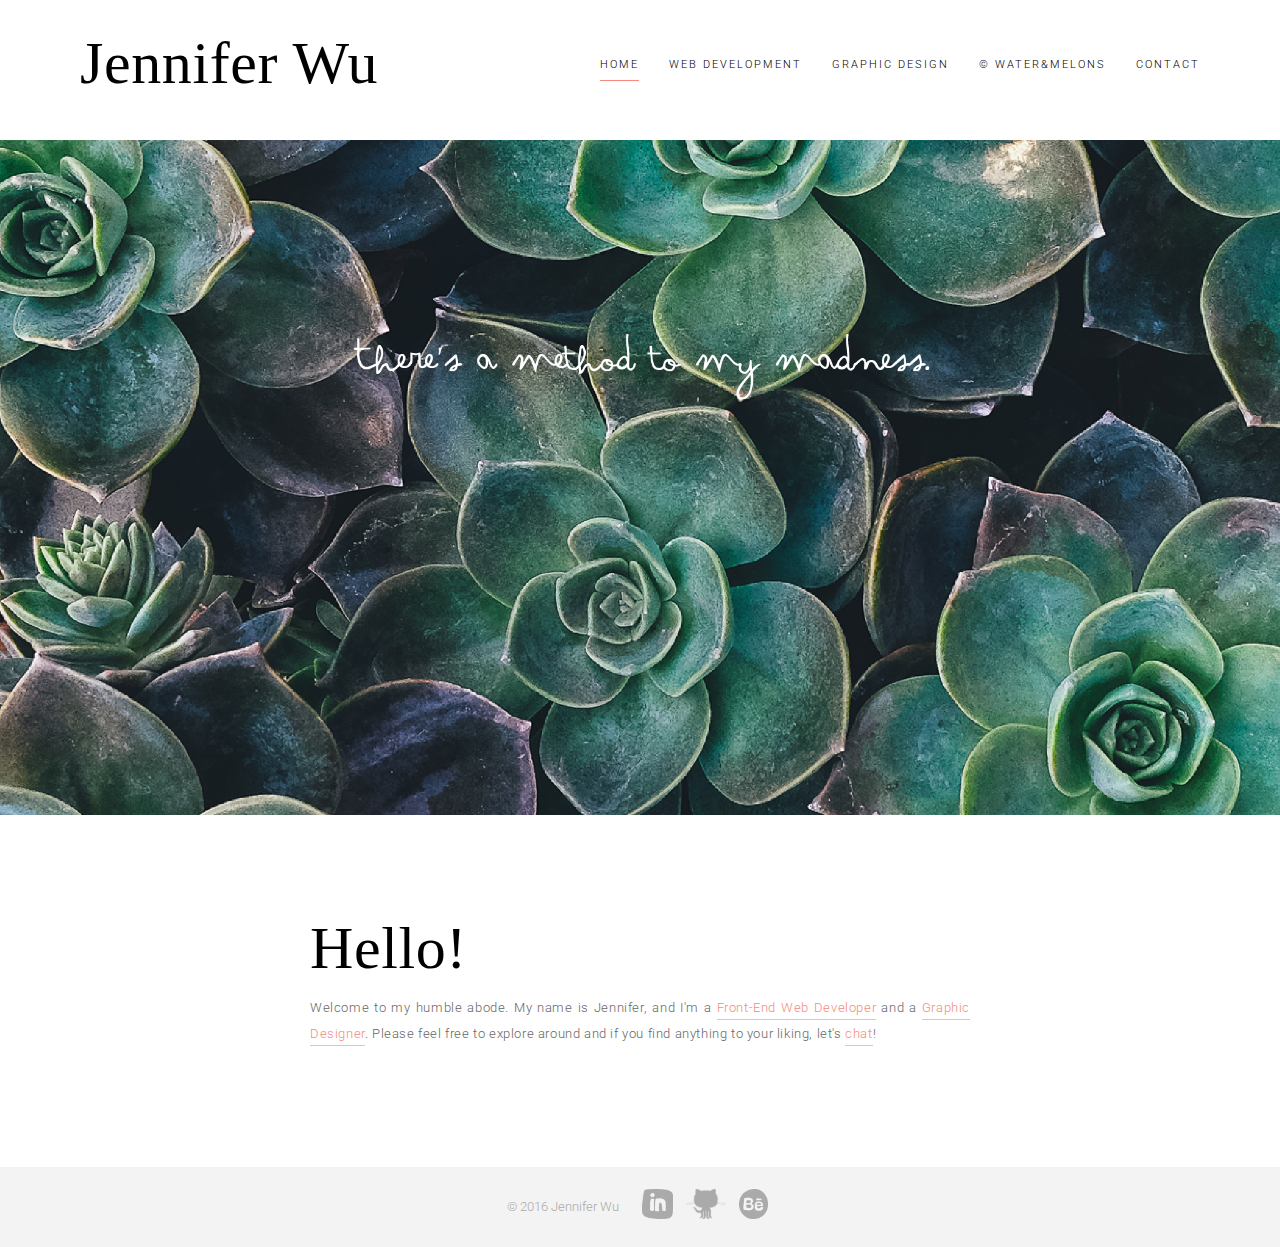
==== index.html @ 7c3c6a27 "customized tabs, wrote my intro" ====
<!-- add Behance link, LInkedin, Github -->


<!DOCTYPE html>
<html>

<head>

	<title>Jennifer Wu | Home</title>

	<!-- Meta Zone -->
	<meta charset="utf-8">
	<meta name="description" content="Jordan Mike, typical dutch plants." />
	<meta name="keywords" content="Jordan Mike, typical dutch plants.">
	<meta name="robots" content="index, follow, all" />
	<meta name="author" content="Jordan Mike">
	<meta name="publisher" content="Jordan Mike">
	<meta name="geo.placename" content="Amsterdam">
	<meta name="geo.region" content="NL">
	<meta name="google" content="notranslate" />

	<!-- Viewport -->
	<meta name="viewport" content="initial-scale=1, user-scalable=no">
	<meta name="apple-mobile-web-app-capable" content="yes" />
	<meta name="apple-mobile-web-app-status-bar-style" content="black" />
	<meta name="apple-mobile-web-app-title" content="Jordan Mike">

	<!-- Favicon -->
	<link rel="shortcut icon" type="image/png" href="img/favicon.png"/>

	<!-- CSS Stylesheets -->
	<link rel="stylesheet" href="css/style.css">

	<!-- Font -->
	<link href='https://fonts.googleapis.com/css?family=Roboto:400,700,300' rel='stylesheet' type='text/css'>

	<!-- Javascript -->
	<script type="text/javascript" src="js/main.js"></script>

</head>
<body id="page">

	<header>
		<div id="wrap">
			<a href="index.html" title="Home"><p class="logo" style="font-family:Snowberry Destroyed; font-size:60px; color:black; margin-top:50px;">Jennifer Wu</p></a>
		    <nav id="nav">
		      <ul>
		        <li><a class="selected" href="index.html" title="Home">Home</a></li>
		        <li><a href="webdev.html" title="WebDev">Web Development</a></li>
				<li><a href="gdesign.html" title="GDesign">Graphic Design</a></li>
		        <li><a href="waternmelon.html" title="Gallery">&copy; Water&Melons</a></li>
		        <li><a href="contact.html" title="Contact">Contact</a></li>
		      </ul>
		    </nav>
		</div>
	</header>

	<div class="hero-image-home">
	</div>

	<div class="main">
        <p class="logo" style="font-family:Snowberry Destroyed; font-size:60px; color:black; margin-top:50px;">Hello!</p>
        <p>
            Welcome to my humble abode.
            My name is Jennifer, and I'm a <a href="webdev.html">Front-End Web Developer</a> and a <a href="gdesign.html">Graphic Designer</a>.

            Please feel free to explore around and if you find anything to your liking, let's <a href="contact.html">chat</a>!
        </p>
		<!-- <p>Lorem ipsum dolor sit amet, consectetuer adipiscing elit. Aenean commodo ligula eget dolor. Aenean massa. Cum sociis natoque penatibus et magnis dis parturient montes, nascetur ridiculus mus. Donec quam felis, ultricies nec, pellentesque eu, pretium quis, sem. Nulla consequat massa <a href="menu.html" title="Menu">our menu</a>  quis enim. Donec pede justo, fringilla vel, aliquet nec, vulputate eget, arcu. In enim justo, rhoncus ut, imperdiet a, venenatis vitae, justo. Nullam dictum felis eu pede mollis pretium. Integer tincidunt. Cras dapibus.</p>

		<p>Lorem ipsum dolor sit amet, consectetuer adipiscing elit. Aenean commodo ligula eget dolor. Aenean massa. Cum sociis natoque penatibus et magnis dis parturient montes, nascetur ridiculus mus. Nulla consequat massa <a href="gallery.html" title="Gallery">see our gallery</a> quis enim. Donec pede justo, fringilla vel, aliquet nec, vulputate eget, arcu. In enim justo, rhoncus ut, imperdiet a, venenatis vitae, justo. Nullam dictum felis eu pede mollis pretium. Integer tincidunt. Cras dapibus.</p>

		<p>Lorem ipsum dolor sit amet, consectetuer adipiscing elit. Aenean commodo ligula eget dolor. Aenean massa. Cum sociis natoque penatibus et magnis dis parturient montes, nascetur ridiculus mus Nulla consequat massa <a href="contact.html" title="Contact">get in touch</a> quis enim.</p> -->

    </div>

	<footer>
		<p>&copy; 2016 Jennifer Wu
            <a href="https://www.linkedin.com/in/jennifer-wu-63695593" title="LinkedIn" target="_blank" style="border-bottom: 0px; margin-left:20px; margin-right:5px;"/><img class="social-media-icon" src="img/linkedin.png" alt="LinkedIn Icon"></a>
            <a href="https://www.github.com/wuj00" title="Github" target="_blank" style="border-bottom: 0px; margin-left:5px; margin-right:5px;"/><img class="social-media-icon" src="img/github.png" alt="Github Icon"></a>
            <a href="https://www.behance.net/wuj00" title="Behance" target="_blank" style="border-bottom: 0px; margin-left:5px; margin-right:5px;"/><img class="social-media-icon" src="img/behance.png" alt="Behance Icon"></a>
        </p>
	</footer>

</body>
</html>
---- css/style.css ----
/*

Domain: http://www.rubenstom.nl/jordanmike/
Author: Ruben Stom
Description: Jordan Mike is a clean website theme.
Version: 1.2

/* --------------------------------------------------------------
/* =Basis
-------------------------------------------------------------- */

*, *:after, *:before {
	-webkit-box-sizing: border-box;
	-moz-box-sizing: border-box;
	box-sizing: border-box;
}

* {
	margin:0;
	padding:0;
}

body, html {
	font-size: 100%;
	padding: 0;
	margin: 0;
	height: 100%;
}

body {
 	background: #fff;
 	font-family: 'Roboto', sans-serif;
}

#page {
 	z-index: 10;
	position: relative;
	opacity: 0;
	margin-top: 20px;
	background: #fff;
	transition:all 1s ease 1s;
	-webkit-transition:all 1s ease 1s;
	-moz-transition:all 1s ease 1s;
	-o-transition:all 1s ease 1s;
}

#page.displayed {
	opacity: 1;
	margin: 0;
}

hr {
    height: 1px;
    background-color: #e9e9e9;
    border: 0px;
}

/* --------------------------------------------------------------
/* =TYPOGRAPHY
-------------------------------------------------------------- */

p {
	color: #666666;
	margin-bottom: 34px;
	font-size: 13px;
	line-height: 26px;
	font-weight: 300;
	letter-spacing: 0.6px;
}

a {
	outline: none;
	text-decoration: none;
	color: #f58a7d;
	transition: 500ms ease;
	-moz-transition: 500ms ease;
	-webkit-transition: 500ms ease;
	-ms-transition: 500ms ease;
	-o-transition: 500ms ease;
	border-bottom: 1px solid #ccc;
	padding-bottom: 4px;
}

a:hover {
	opacity: 0.5;
}

/* --------------------------------------------------------------
/* =Header
-------------------------------------------------------------- */

header {
	width: 100%;
	height: 140px;
	line-height: 30px;
	padding: 0 80px;
	z-index: 100;
	top: 0;
}

#nav {
	float: right;
}

#nav ul li {
    float: left;
    list-style: none;
}

#nav ul li a {
    display: block;
    margin-left: 30px;
    margin-top: 50px;
    color: #666;
    font-size: 11px;
    font-weight: 300;
    letter-spacing: 2px;
    color: #000;
    text-transform: uppercase;
    border-bottom: 0px;
	padding-bottom: 0px;
}

header .logo {
	height: 90px;
	margin-top: 25px;
	float: left;
	position: absolute;
	transition: 500ms ease;
	-moz-transition: 500ms ease;
	-webkit-transition: 500ms ease;
	-ms-transition: 500ms ease;
	-o-transition: 500ms ease;
}

header img:hover {
	opacity: 0.7;
}

.social-media-icon {
	height: 30px;
	margin-bottom: -8px;
}

#nav ul li .selected {
    border-bottom: 1px solid #f58a7d;
}

/* --------------------------------------------------------------
/* =Hero Image
-------------------------------------------------------------- */

.hero-image-home {
	width: 100%;
	height: 75%;
    background-color: #f3f3f3;
	background-image: url('../img/succulents2.png');
	background-position: center;
	background-size: cover;
	overflow: hidden;
}

.hero-image-webdev {
    width: 100%;
    height: 50%;
    background-color: #f3f3f3;
    background-image: url('../img/starry-night.png');
    background-position: center;
    background-size: cover;
    overflow: hidden;
}

.hero-image-gdesign {
    width: 100%;
    height: 50%;
    background-color: #f3f3f3;
    background-image: url('../img/starry-night.png');
    background-position: center;
    background-size: cover;
    overflow: hidden;
}

.hero-image-gallery {
    width: 100%;
    height: 50%;
    background-color: #f3f3f3;
    background-image: url('../img/watermelon-love.jpg');
    background-position: center;
    background-size: cover;
    overflow: hidden;
}

.hero-image-contact {
    width: 100%;
    height: 50%;
    background-color: #f3f3f3;
    background-image: url('../img/buggy.png');
    background-position: center;
    background-size: cover;
    overflow: hidden;
}

/* --------------------------------------------------------------
/* =Main
-------------------------------------------------------------- */

.main {
	width: 660px;
	margin: 120px auto;
	text-align: justify;
}

/* --------------------------------------------------------------
/* =Menu Table
-------------------------------------------------------------- */

th, td {
    padding: 4px 20px 0 25px;
    height: 45px;
    text-align: left;
}

table {
    width: 100%;
    border-collapse: collapse;
    font-size: 13px;
    line-height: 26px;
    font-weight: 300;
    letter-spacing: 0.6px;
    color: #666666;
}

th {
    color: #666;
    height: 45px;
    font-size: 13px;
    line-height: 26px;
    font-weight: 300;
    letter-spacing: 0.6px;
}

td:nth-of-type(even) {
    text-align: right;
    padding: 0 25px 0 20px;
    min-width: 90px;
}

/* --------------------------------------------------------------
/* =Gallery
-------------------------------------------------------------- */

.example-image {
  width: 150px;
  height: 150px;
}

.example-image-link {
  width: 150px;
  height: 150px;
  margin: 0;
  display: inline-block;
  margin-bottom: 20px;
  margin-right: 20px;
}

.example-image-link:nth-of-type(4n+0) {
   margin-right: 0px;
}

/* --------------------------------------------------------------
/* =Contact Form
-------------------------------------------------------------- */

form input,
form textarea {
    font-family: 'Roboto', sans-serif;
    width: 100%;
    border: 1px solid #c7c7c7;
    height: 35px;
    margin-bottom: 20px;
    padding-left: 14px;
    font-size: 12px;
    border-radius: 1px;
  	font-weight: 300;
  	letter-spacing: 0.6px;
    transition: 500ms ease;
    -moz-transition: 500ms ease;
    -webkit-transition: 500ms ease;
    -ms-transition: 500ms ease;
    -o-transition: 500ms ease;
}

form input:active,
form textarea:active,
form input:focus,
form textarea:focus {
    border: 1px solid #343638;
    outline: none;
    transition: 500ms ease;
    -moz-transition: 500ms ease;
    -webkit-transition: 500ms ease;
    -ms-transition: 500ms ease;
    -o-transition: 500ms ease;
}

form textarea {
    height: 100px;
    padding: 10px 0 0 14px;
    transition: 500ms ease;
    -moz-transition: 500ms ease;
    -webkit-transition: 500ms ease;
    -ms-transition: 500ms ease;
    -o-transition: 500ms ease;
    -webkit-appearance: none;
    -webkit-border-radius:0;
    border-radius:0;
}

form textarea:focus {
 	height: 200px;
 	transition: 500ms ease;
    -moz-transition: 500ms ease;
    -webkit-transition: 500ms ease;
    -ms-transition: 500ms ease;
    -o-transition: 500ms ease;
}

form input:last-of-type {
    color: #fff;
    display: block;
    width: 160px;
    border: 1px solid #343638;
    padding-left: 0;
    background-color: #343638;
    height: 40px;
    line-height: 36px;
    transition: 500ms ease;
    -moz-transition: 500ms ease;
    -webkit-transition: 500ms ease;
    -ms-transition: 500ms ease;
    -o-transition: 500ms ease;
}

form input:last-of-type:hover,
form input:last-of-type:focus,
form input:last-of-type:active {
    background-color: #fff;
    color: #000;
    border: 1px solid #343638;
    cursor: pointer;
    transition: 500ms ease;
    -moz-transition: 500ms ease;
    -webkit-transition: 500ms ease;
    -ms-transition: 500ms ease;
    -o-transition: 500ms ease;
}

input {
 	-webkit-appearance: none;
    -webkit-border-radius:0;
    border-radius:0;
}

/* --------------------------------------------------------------
/* =Footer
-------------------------------------------------------------- */

footer {
	text-align: center;
	background-color: #f3f3f3;
	height: 80px;
}

footer p {
	font-size: 13px;
	color: #aaa;
	letter-spacing: 0;
	line-height: 80px;
	margin-bottom: 0;
}

footer ul li {
	float: right;
	list-style: none;
	display: block;
	margin-left: 30px;
	margin-top: 50px;
	color: #666;
	letter-spacing: 2px;
	color: #000;
	padding-bottom: 0px;

}

/* --------------------------------------------------------------
/* =Responsive / Screen under 600px / NOTE: OG = max-width: 720px
-------------------------------------------------------------- */

@media screen and (max-width: 820px) {

/* --------------------------------------------------------------
/* =Header Responsive
-------------------------------------------------------------- */

header {
    padding-left: 30px;
}

#nav {
	width: 100%;
    top: 132px;
    position: absolute;
    right: 0;
}

#nav:before {
    font-family: sans-serif;
    font-style: normal;
    content: '\2630';
    display: block;
    position: absolute;
    right: 30px;
    top: -82px;
    line-height: 27px;
    font-size: 20px;
    color: #323232;
    cursor: pointer;
}

#nav ul {
    background-color: #343638;
    width: 100%;
    text-align: center;
    margin: 0 auto;
}

#nav ul li {
    float: none;
}

#nav ul li a {
    line-height: 60px;
    margin: 0;
    color: #fff;
    z-index: 10;
    height: 60px;
    transition: 500ms ease;
    -moz-transition: 500ms ease;
    -webkit-transition: 500ms ease;
    -ms-transition: 500ms ease;
    -o-transition: 500ms ease;
}

#nav ul li a:last-of-type {

}

#nav ul li a:hover {
    background-color: #fff;
    color: #000;
    text-decoration: none;
    opacity: 1;
}

#nav ul {
    display: block;
    height: 0;
    opacity: 0;
    overflow: hidden;
    transition: 500ms ease-in-out;
    -moz-transition: 500ms ease-in-out;
    -webkit-transition: 500ms ease-in-out;
    -ms-transition: 500ms ease-in-out;
    -o-transition: 500ms ease-in-out;

    transform: perspective(0) rotate3d(0, 0, 0, 0);
    -moz-transform: perspective(0) rotate3d(1, 0, 0, -90deg);
    -ms-transform: perspective(0) rotate3d(0, 0, 0, 0);
    -o-transform: perspective(0) rotate3d(0, 0, 0, 0);
    -webkit-transform: perspective(0) rotate3d(1, 0, 0, -90deg);

    transform-origin: 100% 0%;
    -moz-transform-origin: 100% 0%;
    -webkit-transform-origin: 100% 0%;
    -ms-transform-origin: 100% 0%;
    -o-transform-origin: 100% 0%;
}

#nav.open ul {
    height: auto;
    opacity: 1;
    transform: translateY(8px);
    -ms-transform: translateY(8px);
    -o-transform: translateY(8px);
    -moz-transform: translateY(8px);
    -webkit-transform: translateY(8px);
}

#nav ul li .selected {
    border-bottom: 0px;
}

/* --------------------------------------------------------------
/* =Hero Image Responsive
-------------------------------------------------------------- */

.hero-image-home,
.hero-image-menu,
.hero-image-gallery,
.hero-image-contact {
	height: 300px;
}

/* --------------------------------------------------------------
/* =Main Responsive
-------------------------------------------------------------- */

.main {
	padding: 0 30px;
	width: auto;
}

/* --------------------------------------------------------------
/* =Gallery
-------------------------------------------------------------- */

.example-image {
    width: 100%;
    height: auto;
}

.example-image-link,
.example-image-link:nth-of-type(4n+0) {
    width: 48%;
    height: auto;
    margin-bottom: 20px;
    margin-right: 4%;
    border-bottom: 0;
    padding-bottom: 0;
}

.example-image-link:nth-of-type(even) {
    margin-right: 0px;
}

}
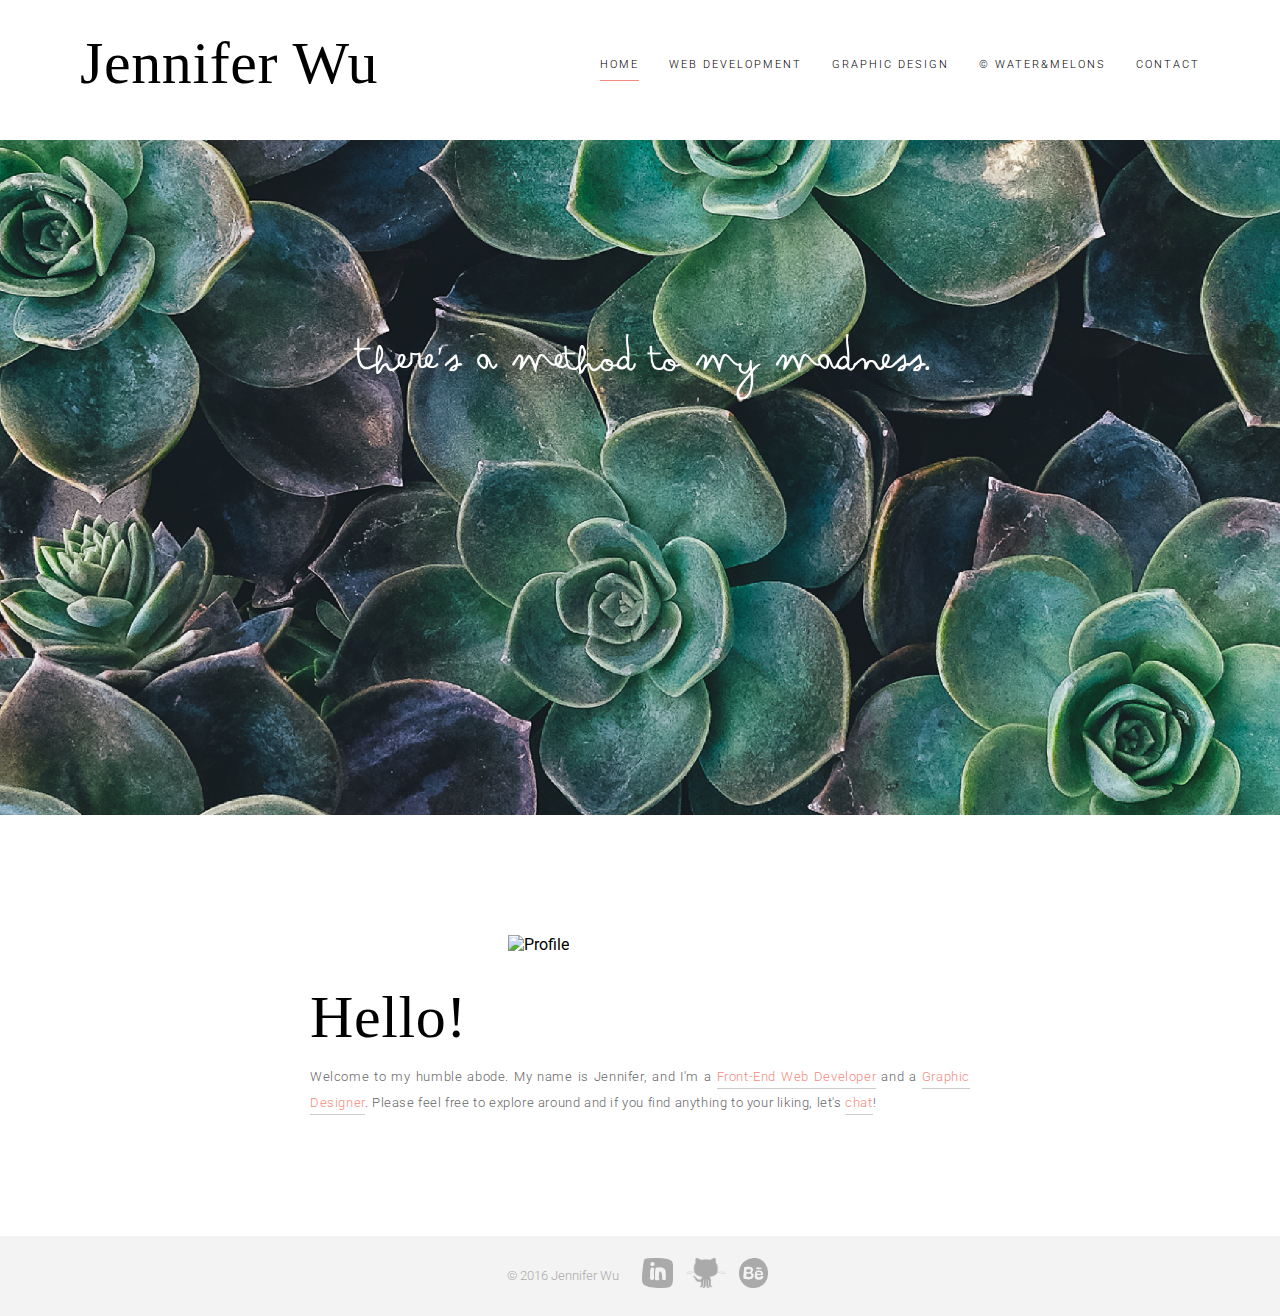
==== commit 53c02bd9: "added profile-pic, finished contact page, finished info for waternmelons page--need to upload pics" ====
--- a/index.html
+++ b/index.html
@@ -10,20 +10,18 @@
 
 	<!-- Meta Zone -->
 	<meta charset="utf-8">
-	<meta name="description" content="Jordan Mike, typical dutch plants." />
-	<meta name="keywords" content="Jordan Mike, typical dutch plants.">
-	<meta name="robots" content="index, follow, all" />
-	<meta name="author" content="Jordan Mike">
-	<meta name="publisher" content="Jordan Mike">
-	<meta name="geo.placename" content="Amsterdam">
-	<meta name="geo.region" content="NL">
-	<meta name="google" content="notranslate" />
+	<meta name="description" content="Jennifer Wu, my humble abode." />
+	<meta name="keywords" content="Jennifer, my humble abode.">
+	<meta name="author" content="Jennifer Wu">
+	<meta name="publisher" content="Jennifer Wu">
+	<meta name="geo.placename" content="T-town">
+	<meta name="geo.region" content="Los Angeles">
 
 	<!-- Viewport -->
 	<meta name="viewport" content="initial-scale=1, user-scalable=no">
 	<meta name="apple-mobile-web-app-capable" content="yes" />
-	<meta name="apple-mobile-web-app-status-bar-style" content="black" />
-	<meta name="apple-mobile-web-app-title" content="Jordan Mike">
+	<meta name="apple-mobile-web-app-status-bar-style" content="grey" />
+	<meta name="apple-mobile-web-app-title" content="Jennifer Wu">
 
 	<!-- Favicon -->
 	<link rel="shortcut icon" type="image/png" href="img/favicon.png"/>
@@ -55,10 +53,15 @@
 		</div>
 	</header>
 
-	<div class="hero-image-home">
-	</div>
+	<div class="hero-image-home"></div>
 
-	<div class="main">
+    <!-- <div class="profile-pic">
+        <img src="img/Profile 2.png" alt="Profile" style="width:150px; height:auto"/>
+    </div> -->
+
+	<div class="main-index">
+        <img src="img/Profile 2.png" alt="Profile" style="width:280px; height:auto; margin-left:30%; margin-top:-50px;"/>
+
         <p class="logo" style="font-family:Snowberry Destroyed; font-size:60px; color:black; margin-top:50px;">Hello!</p>
         <p>
             Welcome to my humble abode.
--- a/css/style.css
+++ b/css/style.css
@@ -204,10 +204,28 @@
 /* =Main
 -------------------------------------------------------------- */
 
-.main {
+.main-index {
 	width: 660px;
+	text-align: justify;
 	margin: 120px auto;
+}
+
+.main-webdev {
+	/*width: 660px;*/
+	text-align: center;
+	display: inline-block;
+    margin-left: 9%;
+	margin-top: 20px;
+	margin-bottom: 300px;
+}
+
+.main-contact {
+	width: 660px;
 	text-align: justify;
+	margin-left: 27%;
+	/*margin-right: 120px;*/
+	margin-bottom: 120px;
+	margin-top: 40px;
 }
 
 /* --------------------------------------------------------------
@@ -516,8 +534,9 @@
 -------------------------------------------------------------- */
 
 .main {
-	padding: 0 30px;
+	/*padding-left: 10 30px;*/
 	width: auto;
+	display: inline-block;
 }
 
 /* --------------------------------------------------------------
@@ -544,3 +563,146 @@
 }
 
 }
+
+
+/*FLIPSIDE----------------------------------*/
+#btn.is-open ~ .description {
+  opacity: 0;
+}
+
+#btn {
+  display: table;
+  position: relative;
+  width: 250px;
+  height: 80px;
+  text-align: center;
+  margin: 20px;
+  border-bottom: solid 3px snow;
+  border-right: solid 3px snow;
+  border-radius: 13px;
+  -webkit-transition: width 0.8s cubic-bezier(0.23, 1, 0.32, 1), height 0.8s cubic-bezier(0.23, 1, 0.32, 1), -webkit-transform 0.8s cubic-bezier(0.175, 0.885, 0.32, 1.275);
+          transition: width 0.8s cubic-bezier(0.23, 1, 0.32, 1), height 0.8s cubic-bezier(0.23, 1, 0.32, 1), transform 0.8s cubic-bezier(0.175, 0.885, 0.32, 1.275);
+  -webkit-transform-style: preserve-3d;
+          transform-style: preserve-3d;
+  -webkit-transform-origin: 50% 50%;
+      -ms-transform-origin: 50% 50%;
+          transform-origin: 50% 50%;
+}
+
+#btn-front {
+  position: absolute;
+  display: block;
+  width: 100%;
+  height: 100%;
+  line-height: 80px;
+  background-color: #f58a7d;
+  border-radius: 10px;
+  color: #fff;
+  cursor: pointer;
+  -webkit-backface-visibility: hidden;
+          backface-visibility: hidden;
+  -webkit-tap-highlight-color: transparent;
+  -webkit-transition: background 0.15s ease, line-height 0.8s cubic-bezier(0.23, 1, 0.32, 1);
+          transition: background 0.15s ease, line-height 0.8s cubic-bezier(0.23, 1, 0.32, 1);
+}
+
+#btn-front:hover {
+    background-color: #faa69c;
+}
+
+#btn-back {
+  position: absolute;
+  width: 100%;
+  height: 100%;
+  background-color: #eee;
+  border-radius: 10px;
+  color: #222;
+  -webkit-transform: translateZ(-2px) rotateX(180deg);
+          transform: translateZ(-2px) rotateX(180deg);
+  overflow: hidden;
+  -webkit-transition: box-shadow 0.8s ease;
+          transition: box-shadow 0.8s ease;
+}
+
+#btn-back p {
+    margin-top: 27px;
+    margin-bottom: 25px;
+}
+
+#btn-back button {
+    padding: 12px 20px;
+    width: 30%;
+    margin: 0 5px;
+    background-color: transparent;
+    border: 0;
+    border-radius: 2px;
+    font-size: 1em;
+    cursor: pointer;
+    -webkit-appearance: none;
+    -webkit-tap-highlight-color: transparent;
+    -webkit-transition: background 0.15s ease;
+            transition: background 0.15s ease;
+}
+
+#btn-back button:focus {
+    outline: 0;
+}
+
+#btn-back button#yes {
+    background-color: #2196F3;
+    color: #fff;
+}
+
+#btn-back button#yes:hover {
+      background-color: #51adf6;
+}
+
+#btn-back button#no {
+    color: #2196F3;
+}
+
+#btn-back button#no:hover {
+      background-color: #ddd;
+}
+
+#btn[data-direction="left"] #btn-back,
+#btn[data-direction="right"] #btn-back {
+  -webkit-transform: translateZ(-2px) rotateY(180deg);
+          transform: translateZ(-2px) rotateY(180deg);
+}
+
+#btn.is-open {
+  width: 80%;
+  height: 650px;
+  z-index: 1000;
+  margin-top: -550px;
+}
+
+#btn.is-open #btn-front {
+    pointer-events: none;
+    line-height: 160px;
+}
+
+#btn.is-open #btn-back {
+    box-shadow: 0 8px 25px rgba(0, 0, 0, 0.4);
+}
+
+#btn[data-direction="top"].is-open {
+  -webkit-transform: rotateX(180deg);
+          transform: rotateX(180deg);
+}
+
+#btn[data-direction="right"].is-open {
+  -webkit-transform: rotateY(180deg);
+          transform: rotateY(180deg);
+}
+
+#btn[data-direction="bottom"].is-open {
+  -webkit-transform: rotateX(-180deg);
+          transform: rotateX(-180deg);
+}
+
+#btn[data-direction="left"].is-open {
+  -webkit-transform: rotateY(-180deg);
+          transform: rotateY(-180deg);
+}
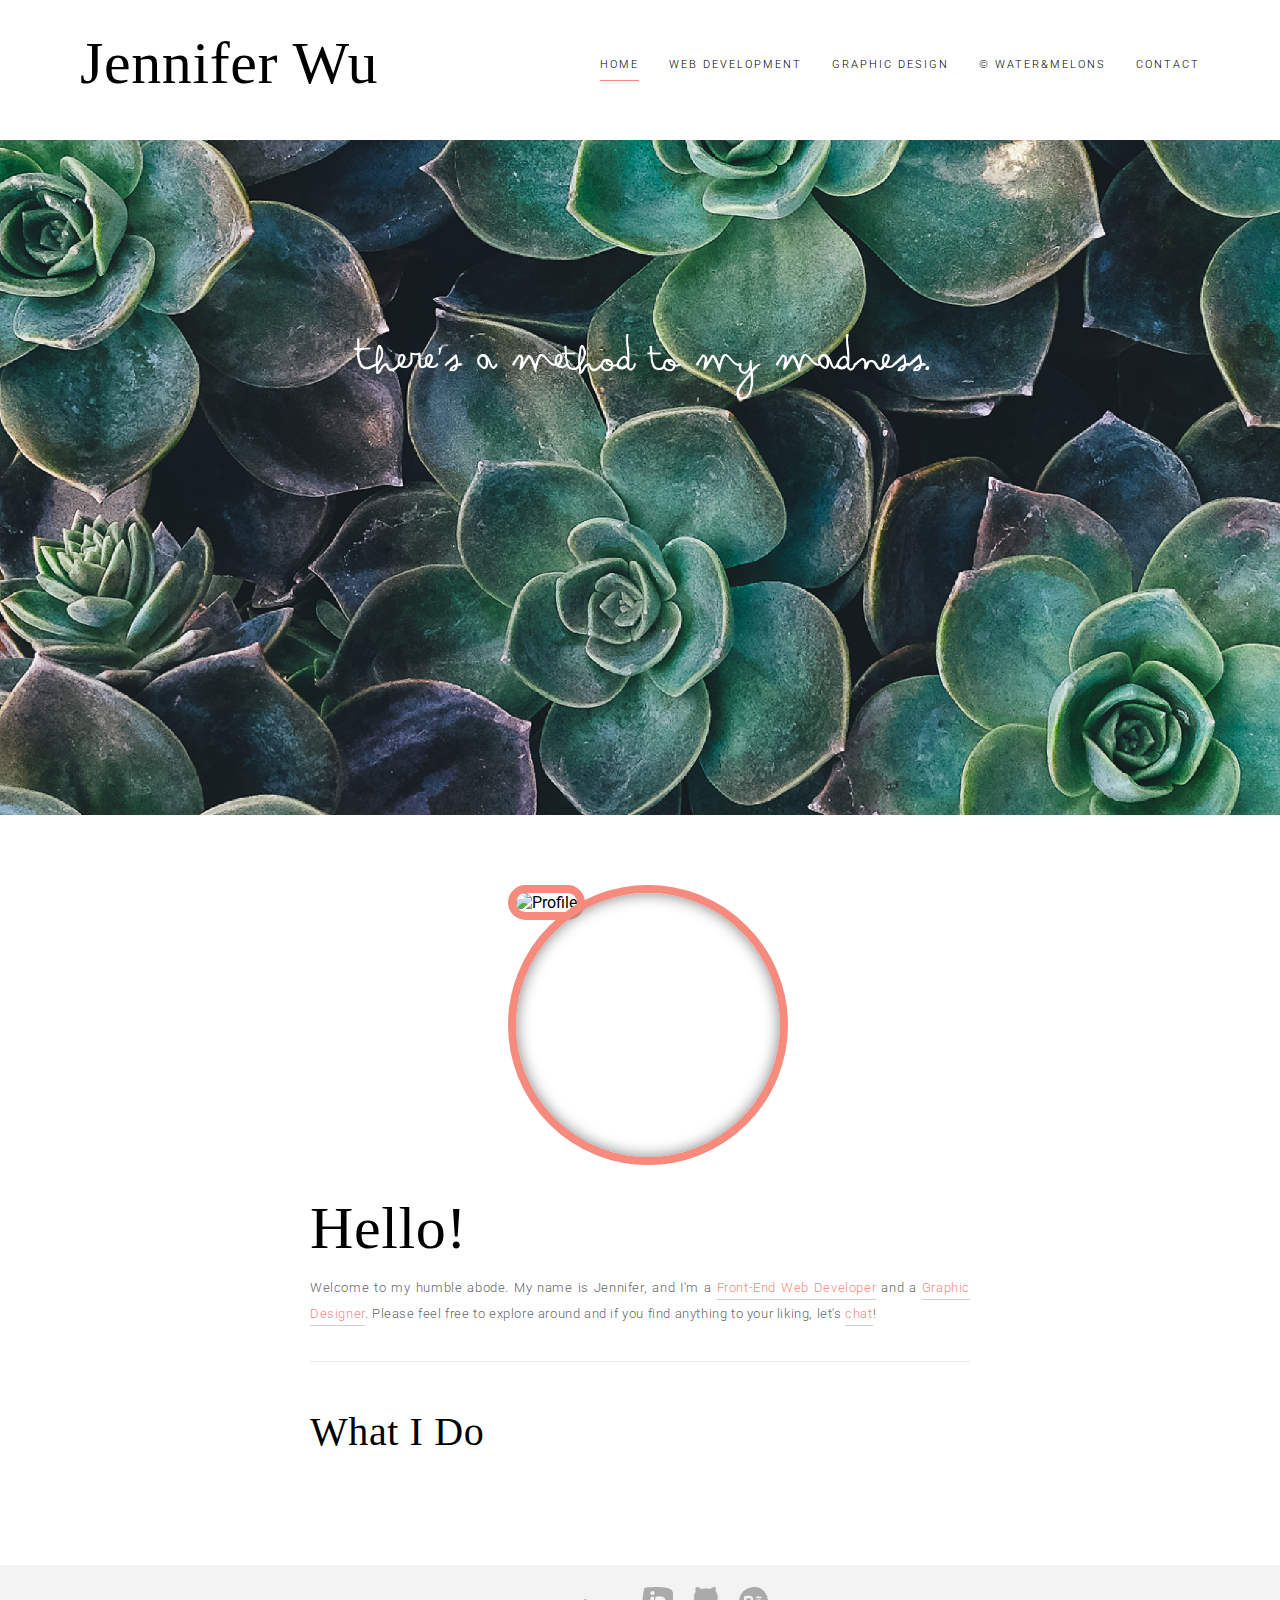
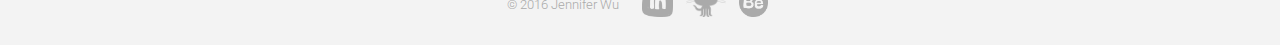
==== commit 1b957288: "locally stored fonts, added more content to index and webdev--incomplete" ====
--- a/index.html
+++ b/index.html
@@ -60,15 +60,19 @@
     </div> -->
 
 	<div class="main-index">
-        <img src="img/Profile 2.png" alt="Profile" style="width:280px; height:auto; margin-left:30%; margin-top:-50px;"/>
+        <div style="width:280px; height:280px; margin-left:30%; margin-top:-50px; border: 8px solid #f58a7d; border-radius:300px; box-shadow: inset 0px 0px 15px gray; position:relative;">
+            <img src="img/Profile 2.png" alt="Profile" style="width:280px; height:280px; margin-left:-3%; margin-top:-8px; border:8px solid #f58a7d; border-radius:300px; position:relative; z-index:-2;"/>
+        </div>
 
         <p class="logo" style="font-family:Snowberry Destroyed; font-size:60px; color:black; margin-top:50px;">Hello!</p>
-        <p>
-            Welcome to my humble abode.
-            My name is Jennifer, and I'm a <a href="webdev.html">Front-End Web Developer</a> and a <a href="gdesign.html">Graphic Designer</a>.
 
-            Please feel free to explore around and if you find anything to your liking, let's <a href="contact.html">chat</a>!
-        </p>
+        <p>Welcome to my humble abode.  My name is Jennifer, and I'm a <a href="webdev.html">Front-End Web Developer</a> and a <a href="gdesign.html">Graphic Designer</a>. Please feel free to explore around and if you find anything to your liking, let's <a href="contact.html">chat</a>!</p>
+
+        <hr><br><br><br>
+
+        <p style="font-family:Snowberry Destroyed; font-size:40px; color:black;">What I Do</p>
+
+
 		<!-- <p>Lorem ipsum dolor sit amet, consectetuer adipiscing elit. Aenean commodo ligula eget dolor. Aenean massa. Cum sociis natoque penatibus et magnis dis parturient montes, nascetur ridiculus mus. Donec quam felis, ultricies nec, pellentesque eu, pretium quis, sem. Nulla consequat massa <a href="menu.html" title="Menu">our menu</a>  quis enim. Donec pede justo, fringilla vel, aliquet nec, vulputate eget, arcu. In enim justo, rhoncus ut, imperdiet a, venenatis vitae, justo. Nullam dictum felis eu pede mollis pretium. Integer tincidunt. Cras dapibus.</p>
 
 		<p>Lorem ipsum dolor sit amet, consectetuer adipiscing elit. Aenean commodo ligula eget dolor. Aenean massa. Cum sociis natoque penatibus et magnis dis parturient montes, nascetur ridiculus mus. Nulla consequat massa <a href="gallery.html" title="Gallery">see our gallery</a> quis enim. Donec pede justo, fringilla vel, aliquet nec, vulputate eget, arcu. In enim justo, rhoncus ut, imperdiet a, venenatis vitae, justo. Nullam dictum felis eu pede mollis pretium. Integer tincidunt. Cras dapibus.</p>
--- a/css/style.css
+++ b/css/style.css
@@ -1,13 +1,16 @@
-/*
-
-Domain: http://www.rubenstom.nl/jordanmike/
-Author: Ruben Stom
-Description: Jordan Mike is a clean website theme.
-Version: 1.2
-
 /* --------------------------------------------------------------
 /* =Basis
 -------------------------------------------------------------- */
+
+@font-face {
+    font-family: Snowberry Destroyed;
+    src: url(fonts/SnowberryDestroyed.otf) format('opentype');
+}
+
+@font-face {
+	font-family: Moon;
+	src: url(fonts/Moon Light.otf) format('opentype');
+}
 
 *, *:after, *:before {
 	-webkit-box-sizing: border-box;
@@ -224,8 +227,8 @@
 	text-align: justify;
 	margin-left: 27%;
 	/*margin-right: 120px;*/
+	margin-top: 80px;
 	margin-bottom: 120px;
-	margin-top: 40px;
 }
 
 /* --------------------------------------------------------------
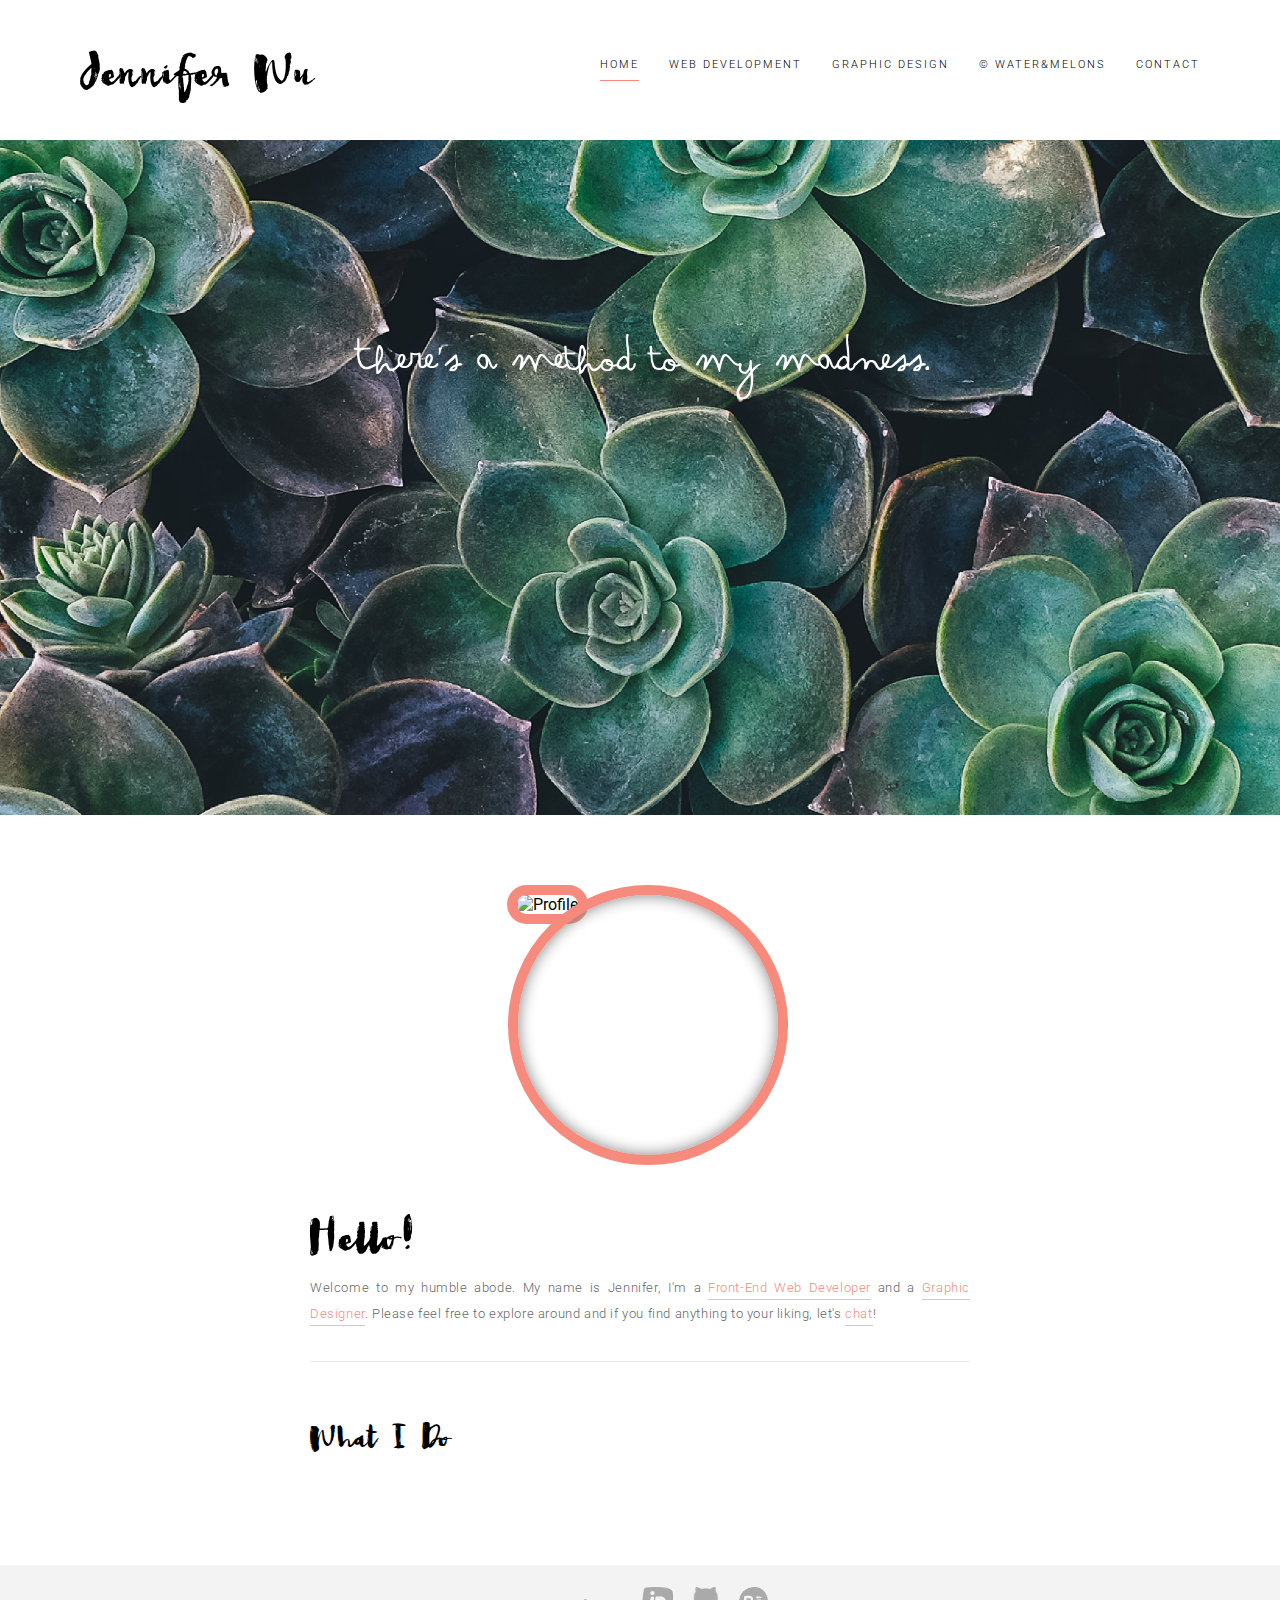
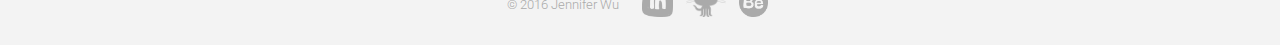
==== commit 5157ca3a: "added slides.js--made appropriate working changes" ====
--- a/index.html
+++ b/index.html
@@ -33,7 +33,7 @@
 	<link href='https://fonts.googleapis.com/css?family=Roboto:400,700,300' rel='stylesheet' type='text/css'>
 
 	<!-- Javascript -->
-	<script type="text/javascript" src="js/main.js"></script>
+	<script src="js/main.js"></script>
 
 </head>
 <body id="page">
@@ -55,18 +55,14 @@
 
 	<div class="hero-image-home"></div>
 
-    <!-- <div class="profile-pic">
-        <img src="img/Profile 2.png" alt="Profile" style="width:150px; height:auto"/>
-    </div> -->
-
 	<div class="main-index">
-        <div style="width:280px; height:280px; margin-left:30%; margin-top:-50px; border: 8px solid #f58a7d; border-radius:300px; box-shadow: inset 0px 0px 15px gray; position:relative;">
-            <img src="img/Profile 2.png" alt="Profile" style="width:280px; height:280px; margin-left:-3%; margin-top:-8px; border:8px solid #f58a7d; border-radius:300px; position:relative; z-index:-2;"/>
+        <div style="width:280px; height:280px; margin-left:30%; margin-top:-50px; border: 10px solid #f58a7d; border-radius:300px; box-shadow: inset 0px 0px 15px gray; position:relative;">
+            <img src="img/Profile 2.png" alt="Profile" style="width:280px; height:280px; margin-left:-4.2%; margin-top:-10px; border:10px solid #f58a7d; border-radius:300px; position:relative; z-index:-2;"/>
         </div>
 
         <p class="logo" style="font-family:Snowberry Destroyed; font-size:60px; color:black; margin-top:50px;">Hello!</p>
 
-        <p>Welcome to my humble abode.  My name is Jennifer, and I'm a <a href="webdev.html">Front-End Web Developer</a> and a <a href="gdesign.html">Graphic Designer</a>. Please feel free to explore around and if you find anything to your liking, let's <a href="contact.html">chat</a>!</p>
+        <p>Welcome to my humble abode.  My name is Jennifer, I'm a <a href="webdev.html">Front-End Web Developer</a> and a <a href="gdesign.html">Graphic Designer</a>. Please feel free to explore around and if you find anything to your liking, let's <a href="contact.html">chat</a>!</p>
 
         <hr><br><br><br>
 
--- a/css/style.css
+++ b/css/style.css
@@ -1,15 +1,14 @@
 /* --------------------------------------------------------------
 /* =Basis
 -------------------------------------------------------------- */
-
 @font-face {
     font-family: Snowberry Destroyed;
-    src: url(fonts/SnowberryDestroyed.otf) format('opentype');
+    src: url(../fonts/SnowberryDestroyed.otf) format('opentype');
 }
 
 @font-face {
 	font-family: Moon;
-	src: url(fonts/Moon Light.otf) format('opentype');
+	src: url(../fonts/Moon Light.otf) format('opentype');
 }
 
 *, *:after, *:before {
@@ -267,15 +266,15 @@
 }
 
 /* --------------------------------------------------------------
-/* =Gallery
+/* =WaterNMelons
 -------------------------------------------------------------- */
 
-.example-image {
+/*.grid-image {
   width: 150px;
   height: 150px;
-}
-
-.example-image-link {
+}*/
+
+/*.grid-image-link {
   width: 150px;
   height: 150px;
   margin: 0;
@@ -284,9 +283,99 @@
   margin-right: 20px;
 }
 
-.example-image-link:nth-of-type(4n+0) {
+.grid-image-link:nth-of-type(4n+0) {
    margin-right: 0px;
-}
+}*/
+
+.grid-image {
+    border-radius: 5px;
+    cursor: pointer;
+    transition: 0.3s;
+	margin: 3px 6px 3px 6px;
+	width: 150px;
+	height: 150px;
+}
+
+.grid-image:hover {opacity: 0.7;}
+
+/* The Modal (background) */
+.modal {
+    display: none; /* Hidden by default */
+    position: fixed; /* Stay in place */
+    z-index: 1; /* Sit on top */
+    padding-top: 100px; /* Location of the box */
+    left: 0;
+    top: 0;
+    width: 100%; /* Full width */
+    height: 100%; /* Full height */
+    overflow: hidden; /* Enable scroll if needed */
+    background-color: rgb(0,0,0); /* Fallback color */
+    background-color: rgba(0,0,0,0.9); /* Black w/ opacity */
+}
+
+/* Modal Content (image) */
+.modal-content {
+    margin: auto;
+    display: block;
+    width: 80%;
+    max-width: 600px;
+}
+
+/* Caption of Modal Image */
+#caption {
+    margin: auto;
+    display: block;
+    width: 80%;
+    max-width: 700px;
+    text-align: center;
+    color: #ccc;
+    padding: 10px 0;
+    height: 150px;
+}
+
+/* Add Animation */
+.modal-content, #caption {
+    -webkit-animation-name: zoom;
+    -webkit-animation-duration: 0.6s;
+    animation-name: zoom;
+    animation-duration: 0.6s;
+}
+
+@-webkit-keyframes zoom {
+    from {-webkit-transform:scale(0)}
+    to {-webkit-transform:scale(1)}
+}
+
+@keyframes zoom {
+    from {transform:scale(0)}
+    to {transform:scale(1)}
+}
+
+/* The Close Button */
+.close {
+    position: absolute;
+    top: 15px;
+    right: 35px;
+    color: #f1f1f1;
+    font-size: 40px;
+    font-weight: bold;
+    transition: 0.3s;
+}
+
+.close:hover,
+.close:focus {
+    color: #bbb;
+    text-decoration: none;
+    cursor: pointer;
+}
+
+/* 100% Image Width on Smaller Screens */
+@media only screen and (max-width: 600px){
+    .modal-content {
+        width: 80%;
+    }
+}
+
 
 /* --------------------------------------------------------------
 /* =Contact Form
@@ -546,13 +635,13 @@
 /* =Gallery
 -------------------------------------------------------------- */
 
-.example-image {
+.grid-image {
     width: 100%;
     height: auto;
 }
 
-.example-image-link,
-.example-image-link:nth-of-type(4n+0) {
+/*.grid-image-link,
+.grid-image-link:nth-of-type(4n+0) {
     width: 48%;
     height: auto;
     margin-bottom: 20px;
@@ -561,14 +650,16 @@
     padding-bottom: 0;
 }
 
-.example-image-link:nth-of-type(even) {
+.grid-image-link:nth-of-type(even) {
     margin-right: 0px;
-}
-
-}
-
-
-/*FLIPSIDE----------------------------------*/
+}*/
+
+} /*end of mobile responsive*/
+
+/*--------------------------------------------------------------------
+/*FLIPSIDE-
+--------------------------------------------------------------------*/
+
 #btn.is-open ~ .description {
   opacity: 0;
 }
@@ -709,3 +800,773 @@
   -webkit-transform: rotateY(-180deg);
           transform: rotateY(-180deg);
 }
+
+/*-------------------------------------------*/
+/*sliding panels----*/
+/*-------------------------------------------*/
+
+/* --------------------------------
+
+Patterns - reusable parts of our design
+
+-------------------------------- */
+.cd-text-replace {
+  /* replace text with image */
+  color: transparent;
+  text-indent: 100%;
+  overflow: hidden;
+  white-space: nowrap;
+}
+
+/* --------------------------------
+
+Menu trigger
+
+-------------------------------- */
+.cd-nav-trigger {
+  position: absolute;
+  z-index: 4;
+  top: 24px;
+  right: 5%;
+  height: 52px;
+  width: 52px;
+  border-radius: 50%;
+  background-color: rgba(0, 0, 0, 0.8);
+  -webkit-transition: background 0.2s;
+  -moz-transition: background 0.2s;
+  transition: background 0.2s;
+}
+.cd-nav-trigger .cd-icon,
+.cd-nav-trigger .cd-icon::before,
+.cd-nav-trigger .cd-icon::after {
+  /* menu icon created in CSS */
+  position: absolute;
+  background-color: #ffffff;
+  border-radius: 2px;
+  /* Force Hardware Acceleration in WebKit */
+  -webkit-transform: translateZ(0);
+  -moz-transform: translateZ(0);
+  -ms-transform: translateZ(0);
+  -o-transform: translateZ(0);
+  transform: translateZ(0);
+  -webkit-backface-visibility: hidden;
+  backface-visibility: hidden;
+}
+.no-touch .cd-nav-trigger:hover {
+  background-color: black;
+}
+.cd-nav-trigger .cd-icon {
+  /* middle line of the menu icon */
+  display: inline-block;
+  width: 18px;
+  height: 2px;
+  left: 50%;
+  top: 50%;
+  bottom: auto;
+  right: auto;
+  -webkit-transform: translateX(-50%) translateY(-50%);
+  -moz-transform: translateX(-50%) translateY(-50%);
+  -ms-transform: translateX(-50%) translateY(-50%);
+  -o-transform: translateX(-50%) translateY(-50%);
+  transform: translateX(-50%) translateY(-50%);
+  -webkit-transition: -webkit-transform 0.3s, background-color 0.3s;
+  -moz-transition: -moz-transform 0.3s, background-color 0.3s;
+  transition: transform 0.3s, background-color 0.3s;
+}
+.cd-nav-trigger .cd-icon::before, .cd-nav-trigger .cd-icon::after {
+  /* upper and lower lines of the menu icon */
+  content: '';
+  top: 0;
+  right: 0;
+  width: 100%;
+  height: 100%;
+  -webkit-transition: -webkit-transform 0.3s;
+  -moz-transition: -moz-transform 0.3s;
+  transition: transform 0.3s;
+}
+.cd-nav-trigger .cd-icon::before {
+  -webkit-transform: translateY(-6px);
+  -moz-transform: translateY(-6px);
+  -ms-transform: translateY(-6px);
+  -o-transform: translateY(-6px);
+  transform: translateY(-6px);
+}
+.cd-nav-trigger .cd-icon::after {
+  -webkit-transform: translateY(6px);
+  -moz-transform: translateY(6px);
+  -ms-transform: translateY(6px);
+  -o-transform: translateY(6px);
+  transform: translateY(6px);
+}
+.cd-nav-trigger.project-open .cd-icon {
+  /* user selects a projects - transform the icon into a 'X' */
+  background-color: rgba(255, 255, 255, 0);
+}
+.cd-nav-trigger.project-open .cd-icon::before, .cd-nav-trigger.project-open .cd-icon::after {
+  background-color: white;
+}
+.cd-nav-trigger.project-open .cd-icon::before {
+  -webkit-transform: translateY(0) rotate(45deg);
+  -moz-transform: translateY(0) rotate(45deg);
+  -ms-transform: translateY(0) rotate(45deg);
+  -o-transform: translateY(0) rotate(45deg);
+  transform: translateY(0) rotate(45deg);
+}
+.cd-nav-trigger.project-open .cd-icon::after {
+  -webkit-transform: translateY(0) rotate(-45deg);
+  -moz-transform: translateY(0) rotate(-45deg);
+  -ms-transform: translateY(0) rotate(-45deg);
+  -o-transform: translateY(0) rotate(-45deg);
+  transform: translateY(0) rotate(-45deg);
+}
+.cd-nav-trigger.nav-visible .cd-icon {
+  /* user opens the navigation - transform the icon into an arrow */
+  -webkit-transform: translateY(-50%) translateX(-50%);
+  -moz-transform: translateY(-50%) translateX(-50%);
+  -ms-transform: translateY(-50%) translateX(-50%);
+  -o-transform: translateY(-50%) translateX(-50%);
+  transform: translateY(-50%) translateX(-50%);
+}
+.cd-nav-trigger.nav-visible .cd-icon::after {
+  -webkit-transform: translateX(5px) translateY(3px) rotate(-45deg) scaleX(0.5);
+  -moz-transform: translateX(5px) translateY(3px) rotate(-45deg) scaleX(0.5);
+  -ms-transform: translateX(5px) translateY(3px) rotate(-45deg) scaleX(0.5);
+  -o-transform: translateX(5px) translateY(3px) rotate(-45deg) scaleX(0.5);
+  transform: translateX(5px) translateY(3px) rotate(-45deg) scaleX(0.5);
+}
+.cd-nav-trigger.nav-visible .cd-icon::before {
+  -webkit-transform: translateX(5px) translateY(-3px) rotate(45deg) scaleX(0.5);
+  -moz-transform: translateX(5px) translateY(-3px) rotate(45deg) scaleX(0.5);
+  -ms-transform: translateX(5px) translateY(-3px) rotate(45deg) scaleX(0.5);
+  -o-transform: translateX(5px) translateY(-3px) rotate(45deg) scaleX(0.5);
+  transform: translateX(5px) translateY(-3px) rotate(45deg) scaleX(0.5);
+}
+@media only screen and (min-width: 1024px) {
+  .cd-nav-trigger.nav-visible .cd-icon {
+    -webkit-transform: translateY(-50%) translateX(-50%) rotate(-90deg);
+    -moz-transform: translateY(-50%) translateX(-50%) rotate(-90deg);
+    -ms-transform: translateY(-50%) translateX(-50%) rotate(-90deg);
+    -o-transform: translateY(-50%) translateX(-50%) rotate(-90deg);
+    transform: translateY(-50%) translateX(-50%) rotate(-90deg);
+  }
+  .cd-nav-trigger.nav-visible .cd-icon::after {
+    -webkit-transform: translateX(-5px) translateY(3px) rotate(45deg) scaleX(0.5);
+    -moz-transform: translateX(-5px) translateY(3px) rotate(45deg) scaleX(0.5);
+    -ms-transform: translateX(-5px) translateY(3px) rotate(45deg) scaleX(0.5);
+    -o-transform: translateX(-5px) translateY(3px) rotate(45deg) scaleX(0.5);
+    transform: translateX(-5px) translateY(3px) rotate(45deg) scaleX(0.5);
+  }
+  .cd-nav-trigger.nav-visible .cd-icon::before {
+    -webkit-transform: translateX(-5px) translateY(-3px) rotate(-45deg) scaleX(0.5);
+    -moz-transform: translateX(-5px) translateY(-3px) rotate(-45deg) scaleX(0.5);
+    -ms-transform: translateX(-5px) translateY(-3px) rotate(-45deg) scaleX(0.5);
+    -o-transform: translateX(-5px) translateY(-3px) rotate(-45deg) scaleX(0.5);
+    transform: translateX(-5px) translateY(-3px) rotate(-45deg) scaleX(0.5);
+  }
+}
+
+/* --------------------------------
+
+Projects
+
+-------------------------------- */
+.cd-projects-container {
+  position: relative;
+  z-index: 2;
+  overflow-x: hidden;
+}
+.cd-projects-container.project-open {
+  /* smooth scroll on iOS devices */
+  -webkit-overflow-scrolling: touch;
+}
+
+.cd-projects-previews {
+  position: relative;
+  z-index: 2;
+  height: 100vh;
+  width: 100vw;
+}
+.cd-projects-previews::after {
+  clear: both;
+  content: "";
+  display: table;
+}
+.project-open .cd-projects-previews {
+  pointer-events: none;
+}
+.cd-projects-previews li {
+  height: 25%;
+  width: 100%;
+  overflow: hidden;
+  -webkit-transition: -webkit-transform 0.5s;
+  -moz-transition: -moz-transform 0.5s;
+  transition: transform 0.5s;
+  /* Force Hardware Acceleration */
+  -webkit-backface-visibility: hidden;
+  backface-visibility: hidden;
+  -webkit-transform: translateZ(1px);
+  -moz-transform: translateZ(1px);
+  -ms-transform: translateZ(1px);
+  -o-transform: translateZ(1px);
+  transform: translateZ(1px);
+}
+.cd-projects-previews li.selected {
+  opacity: 0;
+  /* move selected project preview out of the viewport with no transition */
+  -webkit-transform: translateX(-100%);
+  -moz-transform: translateX(-100%);
+  -ms-transform: translateX(-100%);
+  -o-transform: translateX(-100%);
+  transform: translateX(-100%);
+  -webkit-transition: -webkit-transform 0s;
+  -moz-transition: -moz-transform 0s;
+  transition: transform 0s;
+}
+.cd-projects-previews li.slide-out {
+  -webkit-transform: translateX(-100%);
+  -moz-transform: translateX(-100%);
+  -ms-transform: translateX(-100%);
+  -o-transform: translateX(-100%);
+  transform: translateX(-100%);
+}
+.cd-projects-previews a {
+  display: block;
+  height: 100vh;
+  width: 100%;
+  /* fixes a bug on projects caption width */
+  -webkit-transform: translateY(0%);
+  -moz-transform: translateY(0%);
+  -ms-transform: translateY(0%);
+  -o-transform: translateY(0%);
+  transform: translateY(0%);
+  opacity: 0;
+  -webkit-transition: opacity 0.5s;
+  -moz-transition: opacity 0.5s;
+  transition: opacity 0.5s;
+}
+.cd-projects-previews li:nth-of-type(2) a {
+  -webkit-transform: translateY(-25%);
+  -moz-transform: translateY(-25%);
+  -ms-transform: translateY(-25%);
+  -o-transform: translateY(-25%);
+  transform: translateY(-25%);
+}
+.cd-projects-previews li:nth-of-type(3) a {
+  -webkit-transform: translateY(-50%);
+  -moz-transform: translateY(-50%);
+  -ms-transform: translateY(-50%);
+  -o-transform: translateY(-50%);
+  transform: translateY(-50%);
+}
+.cd-projects-previews li:nth-of-type(4) a {
+  -webkit-transform: translateY(-75%);
+  -moz-transform: translateY(-75%);
+  -ms-transform: translateY(-75%);
+  -o-transform: translateY(-75%);
+  transform: translateY(-75%);
+}
+.cd-projects-previews .bg-loaded a {
+  opacity: 1;
+}
+@media only screen and (min-width: 1024px) {
+  .cd-projects-previews li {
+    display: inline-block;
+    height: 100%;
+    width: 25%;
+    float: left;
+  }
+  .cd-projects-previews li.selected {
+    -webkit-transform: translateY(-100%);
+    -moz-transform: translateY(-100%);
+    -ms-transform: translateY(-100%);
+    -o-transform: translateY(-100%);
+    transform: translateY(-100%);
+  }
+  .cd-projects-previews li.slide-out {
+    -webkit-transform: translateY(-100%);
+    -moz-transform: translateY(-100%);
+    -ms-transform: translateY(-100%);
+    -o-transform: translateY(-100%);
+    transform: translateY(-100%);
+  }
+  .cd-projects-previews a {
+    /* width equal to window width */
+    width: 400%;
+  }
+  .cd-projects-previews li:nth-of-type(2) a {
+    -webkit-transform: translateX(-25%);
+    -moz-transform: translateX(-25%);
+    -ms-transform: translateX(-25%);
+    -o-transform: translateX(-25%);
+    transform: translateX(-25%);
+  }
+  .cd-projects-previews li:nth-of-type(3) a {
+    -webkit-transform: translateX(-50%);
+    -moz-transform: translateX(-50%);
+    -ms-transform: translateX(-50%);
+    -o-transform: translateX(-50%);
+    transform: translateX(-50%);
+  }
+  .cd-projects-previews li:nth-of-type(4) a {
+    -webkit-transform: translateX(-75%);
+    -moz-transform: translateX(-75%);
+    -ms-transform: translateX(-75%);
+    -o-transform: translateX(-75%);
+    transform: translateX(-75%);
+  }
+}
+
+.cd-projects {
+  position: absolute;
+  z-index: 1;
+  top: 0;
+  left: 0;
+  height: 100vh;
+  width: 100vw;
+}
+.cd-projects > li {
+  position: absolute;
+  top: 0;
+  left: 0;
+  height: 100%;
+  width: 100%;
+  opacity: 0;
+  -webkit-transition: opacity 0.3s;
+  -moz-transition: opacity 0.3s;
+  transition: opacity 0.3s;
+}
+.cd-projects > li.selected {
+  z-index: 1;
+  opacity: 1;
+  -webkit-transition: opacity 0s;
+  -moz-transition: opacity 0s;
+  transition: opacity 0s;
+}
+.cd-projects .preview-image {
+  display: block;
+  height: 100vh;
+}
+
+.cd-projects-previews a,
+.cd-projects .preview-image {
+  /* set a background image for each project */
+  background: #5b927d url(../img/img-1.jpg) no-repeat center center;
+  background-size: cover;
+}
+
+.cd-projects-previews li:nth-of-type(2) a,
+.cd-projects > li:nth-of-type(2) .preview-image {
+  background: #a8ae7e url(../img/img-2.jpg) no-repeat center center;
+  background-size: cover;
+}
+
+.cd-projects-previews li:nth-of-type(3) a,
+.cd-projects > li:nth-of-type(3) .preview-image {
+  background: #e7d5a4 url(../img/img-3.jpg) no-repeat center center;
+  background-size: cover;
+}
+
+.cd-projects-previews li:nth-of-type(4) a,
+.cd-projects > li:nth-of-type(4) .preview-image {
+  background: #835531 url(../img/img-4.jpg) no-repeat center center;
+  background-size: cover;
+}
+
+.cd-project-title {
+  position: absolute;
+  width: 100%;
+  top: calc(50% - 20px);
+  left: 0;
+  color: #ffffff;
+  -webkit-transform: translateY(-37.5vh);
+  -moz-transform: translateY(-37.5vh);
+  -ms-transform: translateY(-37.5vh);
+  -o-transform: translateY(-37.5vh);
+  transform: translateY(-37.5vh);
+  -webkit-transition: -webkit-transform 0.6s 0.2s;
+  -moz-transition: -moz-transform 0.6s 0.2s;
+  transition: transform 0.6s 0.2s;
+  text-align: center;
+  -webkit-font-smoothing: antialiased;
+  -moz-osx-font-smoothing: grayscale;
+}
+.cd-project-title::after {
+  /* line below project title */
+  content: '';
+  position: absolute;
+  left: 50%;
+  bottom: -10px;
+  width: 40px;
+  height: 1px;
+  background: #ffffff;
+  -webkit-transform: translateX(-50%) scale(0);
+  -moz-transform: translateX(-50%) scale(0);
+  -ms-transform: translateX(-50%) scale(0);
+  -o-transform: translateX(-50%) scale(0);
+  transform: translateX(-50%) scale(0);
+  -webkit-transition: -webkit-transform 0.3s;
+  -moz-transition: -moz-transform 0.3s;
+  transition: transform 0.3s;
+}
+.no-touch .cd-projects-previews a:hover .cd-project-title::after {
+  -webkit-transform: translateX(-50%) scale(1);
+  -moz-transform: translateX(-50%) scale(1);
+  -ms-transform: translateX(-50%) scale(1);
+  -o-transform: translateX(-50%) scale(1);
+  transform: translateX(-50%) scale(1);
+}
+.cd-projects .cd-project-title::after {
+  -webkit-transform: translateX(-50%) scale(1);
+  -moz-transform: translateX(-50%) scale(1);
+  -ms-transform: translateX(-50%) scale(1);
+  -o-transform: translateX(-50%) scale(1);
+  transform: translateX(-50%) scale(1);
+  -webkit-transition: -webkit-transform 0.3s 0.3s;
+  -moz-transition: -moz-transform 0.3s 0.3s;
+  transition: transform 0.3s 0.3s;
+}
+.cd-project-title h2 {
+  font-size: 2.5rem;
+  line-height: 1.5;
+  font-weight: 700;
+}
+.cd-project-title p {
+  font-size: 1.4rem;
+  /*font-family: "Merriweather", serif;*/
+  /*font-style: italic;*/
+  line-height: 1.2;
+  padding: .4em 2em;
+  opacity: .8;
+}
+@media only screen and (min-width: 1024px) {
+  .cd-project-title {
+    width: 25%;
+    top: 50vh;
+    -webkit-transform: translateX(0%);
+    -moz-transform: translateX(0%);
+    -ms-transform: translateX(0%);
+    -o-transform: translateX(0%);
+    transform: translateX(0%);
+  }
+}
+
+.cd-projects-previews li:nth-of-type(2) .cd-project-title,
+.cd-projects > li:nth-of-type(2) .cd-project-title {
+  -webkit-transform: translateY(-12.5vh);
+  -moz-transform: translateY(-12.5vh);
+  -ms-transform: translateY(-12.5vh);
+  -o-transform: translateY(-12.5vh);
+  transform: translateY(-12.5vh);
+}
+@media only screen and (min-width: 1024px) {
+  .cd-projects-previews li:nth-of-type(2) .cd-project-title,
+  .cd-projects > li:nth-of-type(2) .cd-project-title {
+    -webkit-transform: translateX(100%);
+    -moz-transform: translateX(100%);
+    -ms-transform: translateX(100%);
+    -o-transform: translateX(100%);
+    transform: translateX(100%);
+  }
+}
+
+.cd-projects-previews li:nth-of-type(3) .cd-project-title,
+.cd-projects > li:nth-of-type(3) .cd-project-title {
+  -webkit-transform: translateY(12.5vh);
+  -moz-transform: translateY(12.5vh);
+  -ms-transform: translateY(12.5vh);
+  -o-transform: translateY(12.5vh);
+  transform: translateY(12.5vh);
+}
+@media only screen and (min-width: 1024px) {
+  .cd-projects-previews li:nth-of-type(3) .cd-project-title,
+  .cd-projects > li:nth-of-type(3) .cd-project-title {
+    -webkit-transform: translateX(200%);
+    -moz-transform: translateX(200%);
+    -ms-transform: translateX(200%);
+    -o-transform: translateX(200%);
+    transform: translateX(200%);
+  }
+}
+
+.cd-projects-previews li:nth-of-type(4) a .cd-project-title,
+.cd-projects > li:nth-of-type(4) .cd-project-title {
+  -webkit-transform: translateY(37.5vh);
+  -moz-transform: translateY(37.5vh);
+  -ms-transform: translateY(37.5vh);
+  -o-transform: translateY(37.5vh);
+  transform: translateY(37.5vh);
+}
+@media only screen and (min-width: 1024px) {
+  .cd-projects-previews li:nth-of-type(4) a .cd-project-title,
+  .cd-projects > li:nth-of-type(4) .cd-project-title {
+    -webkit-transform: translateX(300%);
+    -moz-transform: translateX(300%);
+    -ms-transform: translateX(300%);
+    -o-transform: translateX(300%);
+    transform: translateX(300%);
+  }
+}
+
+li.selected .cd-project-title,
+.cd-projects > li:nth-of-type(2).selected .cd-project-title,
+.cd-projects > li:nth-of-type(3).selected .cd-project-title,
+.cd-projects > li:nth-of-type(4).selected .cd-project-title {
+  -webkit-transform: translateY(0);
+  -moz-transform: translateY(0);
+  -ms-transform: translateY(0);
+  -o-transform: translateY(0);
+  transform: translateY(0);
+}
+@media only screen and (min-width: 1024px) {
+  li.selected .cd-project-title,
+  .cd-projects > li:nth-of-type(2).selected .cd-project-title,
+  .cd-projects > li:nth-of-type(3).selected .cd-project-title,
+  .cd-projects > li:nth-of-type(4).selected .cd-project-title {
+    -webkit-transform: translateX(150%);
+    -moz-transform: translateX(150%);
+    -ms-transform: translateX(150%);
+    -o-transform: translateX(150%);
+    transform: translateX(150%);
+  }
+}
+
+.cd-projects li.selected .cd-project-title::after {
+  -webkit-transition: -webkit-transform 0.3s 0s;
+  -moz-transition: -moz-transform 0.3s 0s;
+  transition: transform 0.3s 0s;
+  -webkit-transform: translateX(-50%) scale(0);
+  -moz-transform: translateX(-50%) scale(0);
+  -ms-transform: translateX(-50%) scale(0);
+  -o-transform: translateX(-50%) scale(0);
+  transform: translateX(-50%) scale(0);
+}
+
+.touch .cd-projects li.selected .cd-project-title::after {
+  -webkit-transition: -webkit-transform 0s;
+  -moz-transition: -moz-transform 0s;
+  transition: transform 0s;
+}
+
+.cd-project-info {
+  display: none;
+  padding: 4em 0;
+  background-color: #ffffff;
+  color: #7d7c7b;
+}
+.content-visible .cd-project-info {
+  display: block;
+}
+.cd-project-info p {
+  width: 90%;
+  max-width: 800px;
+  margin: 0 auto;
+  line-height: 2;
+}
+
+.cd-projects-container .scroll {
+  display: block;
+  position: absolute;
+  z-index: 2;
+  bottom: 30px;
+  left: 50%;
+  width: 44px;
+  height: 44px;
+  /* rest button default style */
+  cursor: pointer;
+  border: none;
+  background: url("../img/cd-icon-arrow.svg") no-repeat center center;
+  visibility: hidden;
+  -webkit-transform: translateX(-50%) scale(0);
+  -moz-transform: translateX(-50%) scale(0);
+  -ms-transform: translateX(-50%) scale(0);
+  -o-transform: translateX(-50%) scale(0);
+  transform: translateX(-50%) scale(0);
+  -webkit-transition: -webkit-transform 0.3s 0s, visibility 0s 0.3s;
+  -moz-transition: -moz-transform 0.3s 0s, visibility 0s 0.3s;
+  transition: transform 0.3s 0s, visibility 0s 0.3s;
+}
+.cd-projects-container .scroll:focus {
+  outline: none;
+}
+
+.cd-projects-container.project-open .scroll {
+  visibility: visible;
+  -webkit-transform: translateX(-50%) scale(1);
+  -moz-transform: translateX(-50%) scale(1);
+  -ms-transform: translateX(-50%) scale(1);
+  -o-transform: translateX(-50%) scale(1);
+  transform: translateX(-50%) scale(1);
+  -webkit-transition: -webkit-transform 0.4s 0s, visibility 0s 0s;
+  -moz-transition: -moz-transform 0.4s 0s, visibility 0s 0s;
+  transition: transform 0.4s 0s, visibility 0s 0s;
+  -webkit-animation: cd-translate 1.2s 0.8s;
+  -moz-animation: cd-translate 1.2s 0.8s;
+  animation: cd-translate 1.2s 0.8s;
+  -webkit-animation-iteration-count: 2;
+  -moz-animation-iteration-count: 2;
+  animation-iteration-count: 2;
+}
+
+.no-touch .cd-projects-container.project-open .scroll:hover {
+  -webkit-transform: translateX(-50%) scale(1.2);
+  -moz-transform: translateX(-50%) scale(1.2);
+  -ms-transform: translateX(-50%) scale(1.2);
+  -o-transform: translateX(-50%) scale(1.2);
+  transform: translateX(-50%) scale(1.2);
+}
+
+@-webkit-keyframes cd-translate {
+  0% {
+    -webkit-transform: translateX(-50%) scale(1);
+  }
+  50% {
+    -webkit-transform: translateY(10px) translateX(-50%) scale(1);
+  }
+  100% {
+    -webkit-transform: translateX(-50%) scale(1);
+  }
+}
+@-moz-keyframes cd-translate {
+  0% {
+    -moz-transform: translateX(-50%) scale(1);
+  }
+  50% {
+    -moz-transform: translateY(10px) translateX(-50%) scale(1);
+  }
+  100% {
+    -moz-transform: translateX(-50%) scale(1);
+  }
+}
+@keyframes cd-translate {
+  0% {
+    -webkit-transform: translateX(-50%) scale(1);
+    -moz-transform: translateX(-50%) scale(1);
+    -ms-transform: translateX(-50%) scale(1);
+    -o-transform: translateX(-50%) scale(1);
+    transform: translateX(-50%) scale(1);
+  }
+  50% {
+    -webkit-transform: translateY(10px) translateX(-50%) scale(1);
+    -moz-transform: translateY(10px) translateX(-50%) scale(1);
+    -ms-transform: translateY(10px) translateX(-50%) scale(1);
+    -o-transform: translateY(10px) translateX(-50%) scale(1);
+    transform: translateY(10px) translateX(-50%) scale(1);
+  }
+  100% {
+    -webkit-transform: translateX(-50%) scale(1);
+    -moz-transform: translateX(-50%) scale(1);
+    -ms-transform: translateX(-50%) scale(1);
+    -o-transform: translateX(-50%) scale(1);
+    transform: translateX(-50%) scale(1);
+  }
+}
+/* --------------------------------
+
+ Navigation
+
+-------------------------------- */
+.cd-primary-nav {
+  position: absolute;
+  z-index: 1;
+  top: 0;
+  left: 0;
+  height: 100%;
+  width: 100%;
+  overflow: hidden;
+  text-align: center;
+  opacity: 0;
+  -webkit-transition: opacity 0.6s;
+  -moz-transition: opacity 0.6s;
+  transition: opacity 0.6s;
+  /* vertically align its content */
+  display: table;
+}
+.cd-primary-nav ul {
+  /* vertically align inside nav */
+  display: table-cell;
+  vertical-align: middle;
+}
+.cd-primary-nav a {
+  display: inline-block;
+  /*padding: .4em 1em;*/
+  /*border-radius: 4px;*/
+  border-bottom: 1px solid #666666;
+  -webkit-transition: background 0.2s;
+  -moz-transition: background 0.2s;
+  transition: background 0.2s;
+  color: #f58a7d;
+  /*font-family: "Merriweather", serif;*/
+  /*font-size: 2.4rem;*/
+  /*font-weight: 700;*/
+  -webkit-font-smoothing: antialiased;
+  -moz-osx-font-smoothing: grayscale;
+}
+.no-touch .cd-primary-nav a:hover {
+  background-color: #a8ae7e;
+}
+.cd-primary-nav .cd-label {
+  width: 660px;
+  position: absolute;
+  margin-top: 400px;
+  margin-left: 27%;
+  /*margin: 2.4em 0 2em;*/
+  color: #a8ae7e;
+  /*text-transform: uppercase;*/
+  /*font-weight: 700;*/
+  /*font-size: 1.2rem;*/
+  /*letter-spacing: 1px;*/
+}
+.cd-primary-nav .cd-label::after {
+  /* line below .cd-label*/
+  content: '';
+  position: absolute;
+  left: 50%;
+  right: auto;
+  -webkit-transform: translateX(-50%);
+  -moz-transform: translateX(-50%);
+  -ms-transform: translateX(-50%);
+  -o-transform: translateX(-50%);
+  transform: translateX(-50%);
+  bottom: -16px;
+  height: 1px;
+  width: 40px;
+  background-color: currentColor;
+}
+.cd-primary-nav.nav-visible {
+  opacity: 1;
+}
+.cd-primary-nav.nav-clickable {
+  z-index: 1;
+}
+.no-csstransitions .cd-primary-nav.nav-visible {
+  z-index: 3;
+}
+@media only screen and (min-width: 1170px) {
+  .cd-primary-nav a {
+    /*font-size: 4rem;*/
+  }
+}
+
+/* --------------------------------
+
+JavaScript Disabled
+
+-------------------------------- */
+.no-js .cd-primary-nav {
+  display: block;
+  position: static;
+  opacity: 1;
+  margin-bottom: 1.5em;
+}
+.no-js .cd-primary-nav ul {
+  display: block;
+  padding: 0 5%;
+}
+.no-js .cd-primary-nav ul::after {
+  clear: both;
+  content: "";
+  display: table;
+}
+.no-js .cd-primary-nav li:not(.cd-label) {
+  display: inline-block;
+}
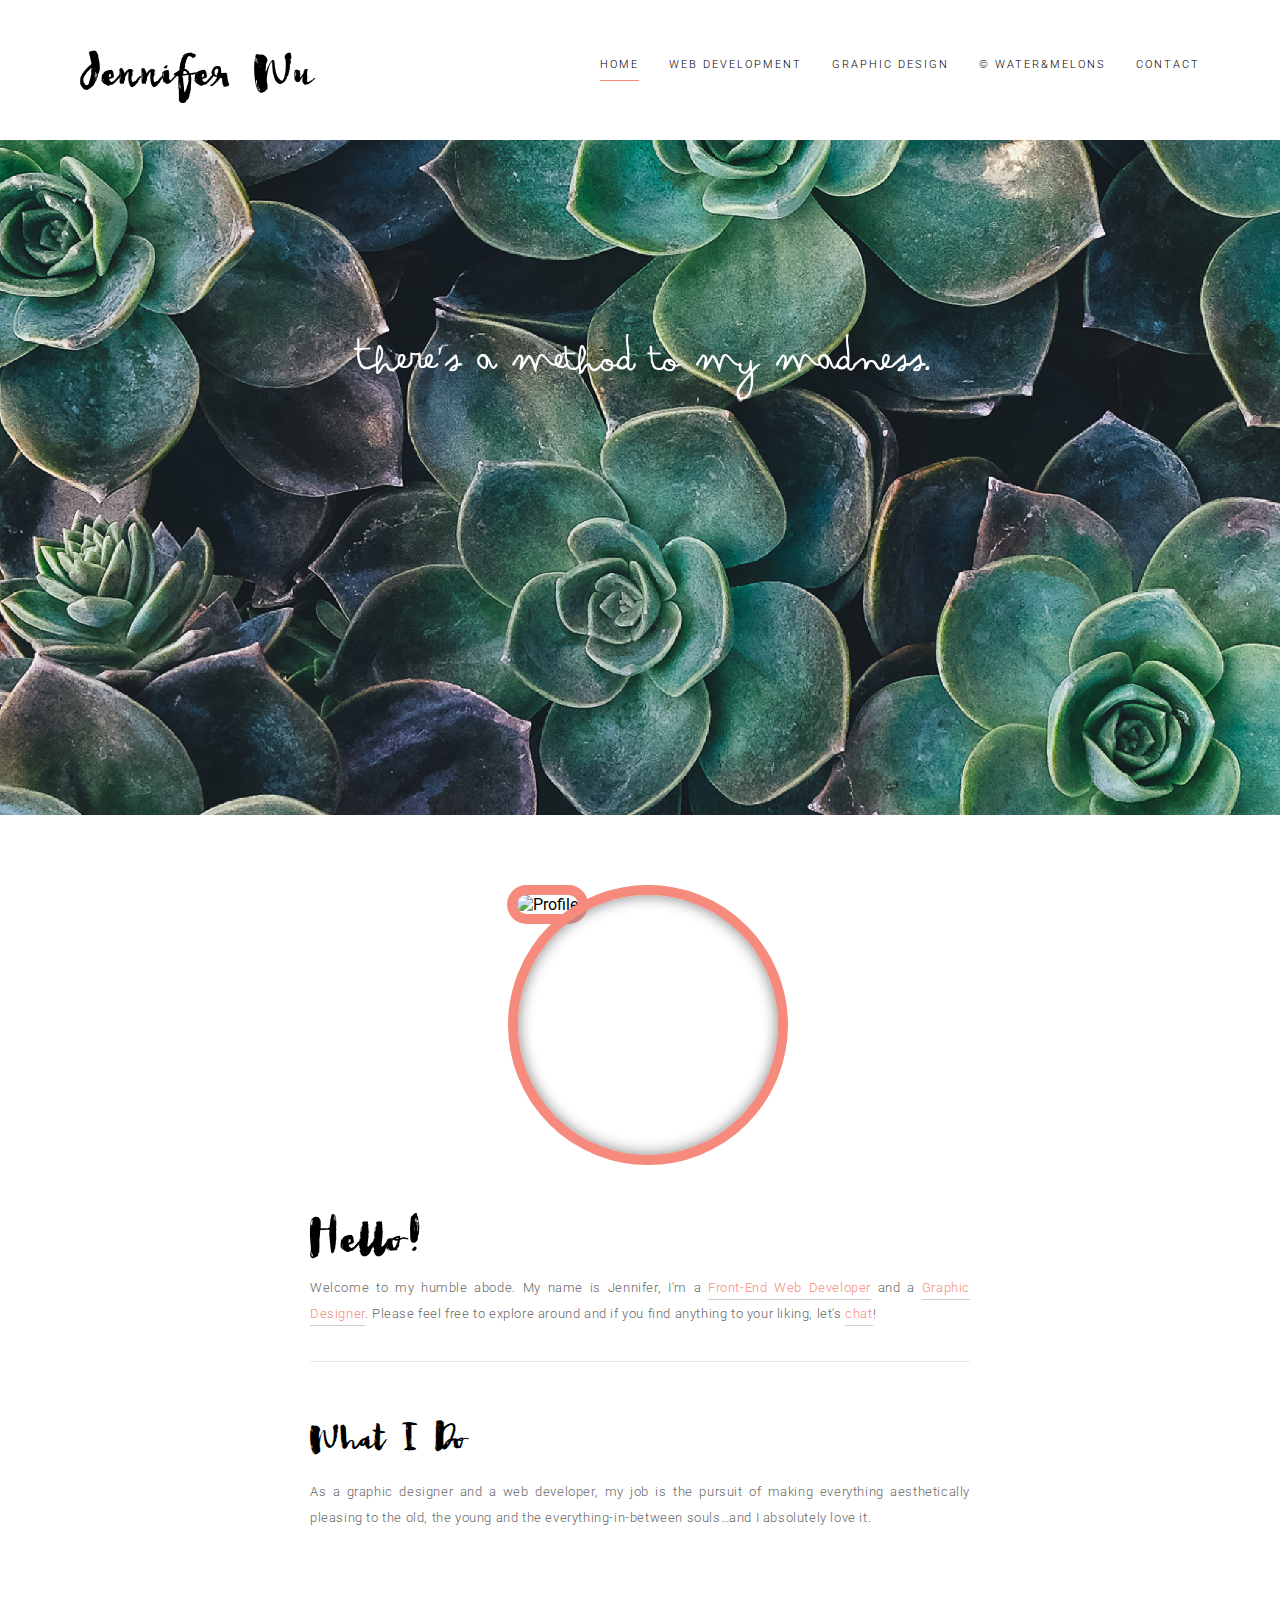
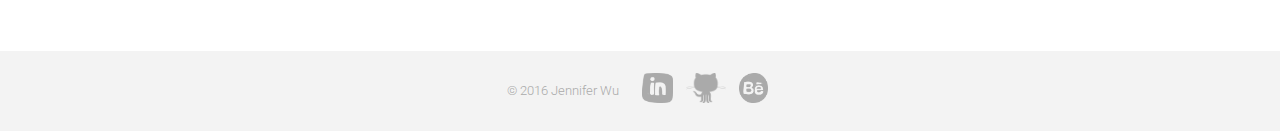
==== commit 56d4b75c: "fixed modals--waternmelon page" ====
--- a/index.html
+++ b/index.html
@@ -60,13 +60,14 @@
             <img src="img/Profile 2.png" alt="Profile" style="width:280px; height:280px; margin-left:-4.2%; margin-top:-10px; border:10px solid #f58a7d; border-radius:300px; position:relative; z-index:-2;"/>
         </div>
 
-        <p class="logo" style="font-family:Snowberry Destroyed; font-size:60px; color:black; margin-top:50px;">Hello!</p>
+        <p class="logo" style="font-family:Snowberry Destroyed; font-size:65px; color:black; margin-top:50px;">Hello!</p>
 
         <p>Welcome to my humble abode.  My name is Jennifer, I'm a <a href="webdev.html">Front-End Web Developer</a> and a <a href="gdesign.html">Graphic Designer</a>. Please feel free to explore around and if you find anything to your liking, let's <a href="contact.html">chat</a>!</p>
 
         <hr><br><br><br>
 
-        <p style="font-family:Snowberry Destroyed; font-size:40px; color:black;">What I Do</p>
+        <p class="logo" style="font-family:Snowberry Destroyed; font-size:45px; color:black;">What I Do</p>
+		<p>As a graphic designer and a web developer, my job is the pursuit of making everything aesthetically pleasing to the old, the young and the everything-in-between souls…and I absolutely love it.</p>
 
 
 		<!-- <p>Lorem ipsum dolor sit amet, consectetuer adipiscing elit. Aenean commodo ligula eget dolor. Aenean massa. Cum sociis natoque penatibus et magnis dis parturient montes, nascetur ridiculus mus. Donec quam felis, ultricies nec, pellentesque eu, pretium quis, sem. Nulla consequat massa <a href="menu.html" title="Menu">our menu</a>  quis enim. Donec pede justo, fringilla vel, aliquet nec, vulputate eget, arcu. In enim justo, rhoncus ut, imperdiet a, venenatis vitae, justo. Nullam dictum felis eu pede mollis pretium. Integer tincidunt. Cras dapibus.</p>
--- a/css/style.css
+++ b/css/style.css
@@ -10,6 +10,12 @@
 	font-family: Moon;
 	src: url(../fonts/Moon Light.otf) format('opentype');
 }
+
+@font-face {
+	font-family: Numbers;
+	src: url(../fonts/numbrs-Regular.otf) format('opentype');
+}
+
 
 *, *:after, *:before {
 	-webkit-box-sizing: border-box;
@@ -96,7 +102,7 @@
 	height: 140px;
 	line-height: 30px;
 	padding: 0 80px;
-	z-index: 100;
+	z-index: 9999;
 	top: 0;
 }
 
@@ -212,26 +218,16 @@
 	margin: 120px auto;
 }
 
-.main-webdev {
-	/*width: 660px;*/
-	text-align: center;
-	display: inline-block;
-    margin-left: 9%;
-	margin-top: 20px;
-	margin-bottom: 300px;
-}
-
 .main-contact {
 	width: 660px;
 	text-align: justify;
 	margin-left: 27%;
-	/*margin-right: 120px;*/
 	margin-top: 80px;
 	margin-bottom: 120px;
 }
 
 /* --------------------------------------------------------------
-/* =Menu Table
+---Menu Table
 -------------------------------------------------------------- */
 
 th, td {
@@ -622,7 +618,7 @@
 }
 
 /* --------------------------------------------------------------
-/* =Main Responsive
+---Main Responsive
 -------------------------------------------------------------- */
 
 .main {
@@ -632,7 +628,7 @@
 }
 
 /* --------------------------------------------------------------
-/* =Gallery
+---Gallery
 -------------------------------------------------------------- */
 
 .grid-image {
@@ -656,155 +652,10 @@
 
 } /*end of mobile responsive*/
 
-/*--------------------------------------------------------------------
-/*FLIPSIDE-
---------------------------------------------------------------------*/
-
-#btn.is-open ~ .description {
-  opacity: 0;
-}
-
-#btn {
-  display: table;
-  position: relative;
-  width: 250px;
-  height: 80px;
-  text-align: center;
-  margin: 20px;
-  border-bottom: solid 3px snow;
-  border-right: solid 3px snow;
-  border-radius: 13px;
-  -webkit-transition: width 0.8s cubic-bezier(0.23, 1, 0.32, 1), height 0.8s cubic-bezier(0.23, 1, 0.32, 1), -webkit-transform 0.8s cubic-bezier(0.175, 0.885, 0.32, 1.275);
-          transition: width 0.8s cubic-bezier(0.23, 1, 0.32, 1), height 0.8s cubic-bezier(0.23, 1, 0.32, 1), transform 0.8s cubic-bezier(0.175, 0.885, 0.32, 1.275);
-  -webkit-transform-style: preserve-3d;
-          transform-style: preserve-3d;
-  -webkit-transform-origin: 50% 50%;
-      -ms-transform-origin: 50% 50%;
-          transform-origin: 50% 50%;
-}
-
-#btn-front {
-  position: absolute;
-  display: block;
-  width: 100%;
-  height: 100%;
-  line-height: 80px;
-  background-color: #f58a7d;
-  border-radius: 10px;
-  color: #fff;
-  cursor: pointer;
-  -webkit-backface-visibility: hidden;
-          backface-visibility: hidden;
-  -webkit-tap-highlight-color: transparent;
-  -webkit-transition: background 0.15s ease, line-height 0.8s cubic-bezier(0.23, 1, 0.32, 1);
-          transition: background 0.15s ease, line-height 0.8s cubic-bezier(0.23, 1, 0.32, 1);
-}
-
-#btn-front:hover {
-    background-color: #faa69c;
-}
-
-#btn-back {
-  position: absolute;
-  width: 100%;
-  height: 100%;
-  background-color: #eee;
-  border-radius: 10px;
-  color: #222;
-  -webkit-transform: translateZ(-2px) rotateX(180deg);
-          transform: translateZ(-2px) rotateX(180deg);
-  overflow: hidden;
-  -webkit-transition: box-shadow 0.8s ease;
-          transition: box-shadow 0.8s ease;
-}
-
-#btn-back p {
-    margin-top: 27px;
-    margin-bottom: 25px;
-}
-
-#btn-back button {
-    padding: 12px 20px;
-    width: 30%;
-    margin: 0 5px;
-    background-color: transparent;
-    border: 0;
-    border-radius: 2px;
-    font-size: 1em;
-    cursor: pointer;
-    -webkit-appearance: none;
-    -webkit-tap-highlight-color: transparent;
-    -webkit-transition: background 0.15s ease;
-            transition: background 0.15s ease;
-}
-
-#btn-back button:focus {
-    outline: 0;
-}
-
-#btn-back button#yes {
-    background-color: #2196F3;
-    color: #fff;
-}
-
-#btn-back button#yes:hover {
-      background-color: #51adf6;
-}
-
-#btn-back button#no {
-    color: #2196F3;
-}
-
-#btn-back button#no:hover {
-      background-color: #ddd;
-}
-
-#btn[data-direction="left"] #btn-back,
-#btn[data-direction="right"] #btn-back {
-  -webkit-transform: translateZ(-2px) rotateY(180deg);
-          transform: translateZ(-2px) rotateY(180deg);
-}
-
-#btn.is-open {
-  width: 80%;
-  height: 650px;
-  z-index: 1000;
-  margin-top: -550px;
-}
-
-#btn.is-open #btn-front {
-    pointer-events: none;
-    line-height: 160px;
-}
-
-#btn.is-open #btn-back {
-    box-shadow: 0 8px 25px rgba(0, 0, 0, 0.4);
-}
-
-#btn[data-direction="top"].is-open {
-  -webkit-transform: rotateX(180deg);
-          transform: rotateX(180deg);
-}
-
-#btn[data-direction="right"].is-open {
-  -webkit-transform: rotateY(180deg);
-          transform: rotateY(180deg);
-}
-
-#btn[data-direction="bottom"].is-open {
-  -webkit-transform: rotateX(-180deg);
-          transform: rotateX(-180deg);
-}
-
-#btn[data-direction="left"].is-open {
-  -webkit-transform: rotateY(-180deg);
-          transform: rotateY(-180deg);
-}
-
-/*-------------------------------------------*/
-/*sliding panels----*/
-/*-------------------------------------------*/
-
+
+/*------------------------------------------------------------
+---Sliding panels
+------------------------------------------------------------*/
 /* --------------------------------
 
 Patterns - reusable parts of our design
@@ -825,8 +676,8 @@
 -------------------------------- */
 .cd-nav-trigger {
   position: absolute;
-  z-index: 4;
-  top: 24px;
+  z-index: 10;
+  top: 50px;
   right: 5%;
   height: 52px;
   width: 52px;
@@ -836,6 +687,22 @@
   -moz-transition: background 0.2s;
   transition: background 0.2s;
 }
+#cd-nav-trigger {
+	position: relative;
+	z-index: 9999;
+	width: 50px;
+	height: 50px;
+	top:-20px;
+	left: 48.5%;
+	padding: 25px 0px 0px 0px;
+	border-radius: 50%;
+	background-color: transparent;
+	border: none;
+	-webkit-transition: background 0.2s;
+	-moz-transition: background 0.2s;
+	transition: background 0.2s;
+}
+
 .cd-nav-trigger .cd-icon,
 .cd-nav-trigger .cd-icon::before,
 .cd-nav-trigger .cd-icon::after {
@@ -971,7 +838,7 @@
 
 -------------------------------- */
 .cd-projects-container {
-  position: relative;
+  position: absolute;
   z-index: 2;
   overflow-x: hidden;
 }
@@ -984,7 +851,7 @@
   position: relative;
   z-index: 2;
   height: 100vh;
-  width: 100vw;
+  width: 98.5vw;
 }
 .cd-projects-previews::after {
   clear: both;
@@ -1175,9 +1042,9 @@
 .cd-project-title {
   position: absolute;
   width: 100%;
-  top: calc(50% - 20px);
+  top: 38%;
   left: 0;
-  color: #ffffff;
+  color: snow;
   -webkit-transform: translateY(-37.5vh);
   -moz-transform: translateY(-37.5vh);
   -ms-transform: translateY(-37.5vh);
@@ -1198,7 +1065,7 @@
   bottom: -10px;
   width: 40px;
   height: 1px;
-  background: #ffffff;
+  background: snow;
   -webkit-transform: translateX(-50%) scale(0);
   -moz-transform: translateX(-50%) scale(0);
   -ms-transform: translateX(-50%) scale(0);
@@ -1227,21 +1094,23 @@
 }
 .cd-project-title h2 {
   font-size: 2.5rem;
-  line-height: 1.5;
+  font-family: Numbers;
+  /*line-height: 1.5;*/
   font-weight: 700;
 }
 .cd-project-title p {
-  font-size: 1.4rem;
-  /*font-family: "Merriweather", serif;*/
-  /*font-style: italic;*/
-  line-height: 1.2;
-  padding: .4em 2em;
+  font-size: 1.1rem;
+  font-family: 'Josefin Sans', sans-serif;
+  line-height: 1.4;
+  padding: .4em;
   opacity: .8;
+  color: white;
+  margin-top: 30px;
 }
 @media only screen and (min-width: 1024px) {
   .cd-project-title {
     width: 25%;
-    top: 50vh;
+    /*top: 50vh;*/
     -webkit-transform: translateX(0%);
     -moz-transform: translateX(0%);
     -ms-transform: translateX(0%);
@@ -1352,6 +1221,9 @@
   padding: 4em 0;
   background-color: #ffffff;
   color: #7d7c7b;
+  width: 800px;
+  text-align: justify;
+  margin: 120px auto;
 }
 .content-visible .cd-project-info {
   display: block;
@@ -1361,7 +1233,54 @@
   max-width: 800px;
   margin: 0 auto;
   line-height: 2;
-}
+
+}
+
+/*-------------------------------------------------------*/
+/* scroll-down-arrow-spin
+---------------------------------------------------------*/
+
+/*#section06 a span {
+	position: absolute;
+	top: 0;
+	left: 50%;
+	width: 24px;
+	height: 24px;
+	margin-left: -12px;
+	border-left: 1px solid #fff;
+	border-bottom: 1px solid #fff;
+	-webkit-transform: rotateZ(-45deg);
+	transform: rotateZ(-45deg);
+	-webkit-animation: sdb06 1.5s infinite;
+	animation: sdb06 1.5s infinite;
+	box-sizing: border-box;
+}
+@-webkit-keyframes sdb06 {
+	0% {
+		-webkit-transform: rotateY(0) rotateZ(-45deg) translate(0, 0);
+		opacity: 0;
+	}
+	50% {
+		opacity: 1;
+	}
+	100% {
+		-webkit-transform: rotateY(720deg) rotateZ(-45deg) translate(-20px, 20px);
+		opacity: 0;
+	}
+}
+@keyframes sdb06 {
+	0% {
+		transform: rotateY(0) rotateZ(-45deg) translate(0, 0);
+		opacity: 0;
+	}
+	50% {
+		opacity: 1;
+	}
+	100% {
+		transform: rotateY(720deg) rotateZ(-45deg) translate(-20px, 20px);
+		opacity: 0;
+	}
+}*/
 
 .cd-projects-container .scroll {
   display: block;
@@ -1466,7 +1385,7 @@
 
 -------------------------------- */
 .cd-primary-nav {
-  position: absolute;
+  position: relative;
   z-index: 1;
   top: 0;
   left: 0;
@@ -1481,16 +1400,12 @@
   /* vertically align its content */
   display: table;
 }
-.cd-primary-nav ul {
-  /* vertically align inside nav */
-  display: table-cell;
-  vertical-align: middle;
-}
 .cd-primary-nav a {
   display: inline-block;
   /*padding: .4em 1em;*/
   /*border-radius: 4px;*/
-  border-bottom: 1px solid #666666;
+  border-bottom: 1px solid #ccc;
+  padding-bottom: 1px;
   -webkit-transition: background 0.2s;
   -moz-transition: background 0.2s;
   transition: background 0.2s;
@@ -1502,12 +1417,13 @@
   -moz-osx-font-smoothing: grayscale;
 }
 .no-touch .cd-primary-nav a:hover {
-  background-color: #a8ae7e;
+	border-bottom: 1px solid #ccc;
+  /*background-color: #a8ae7e;*/
 }
 .cd-primary-nav .cd-label {
   width: 660px;
   position: absolute;
-  margin-top: 400px;
+  margin-top: 250px;
   margin-left: 27%;
   /*margin: 2.4em 0 2em;*/
   color: #a8ae7e;
@@ -1539,10 +1455,12 @@
   z-index: 1;
 }
 .no-csstransitions .cd-primary-nav.nav-visible {
-  z-index: 3;
+  z-index: 1;
 }
 @media only screen and (min-width: 1170px) {
   .cd-primary-nav a {
+	  border-bottom: 1px solid #ccc;
+	  padding-bottom: 2px;
     /*font-size: 4rem;*/
   }
 }
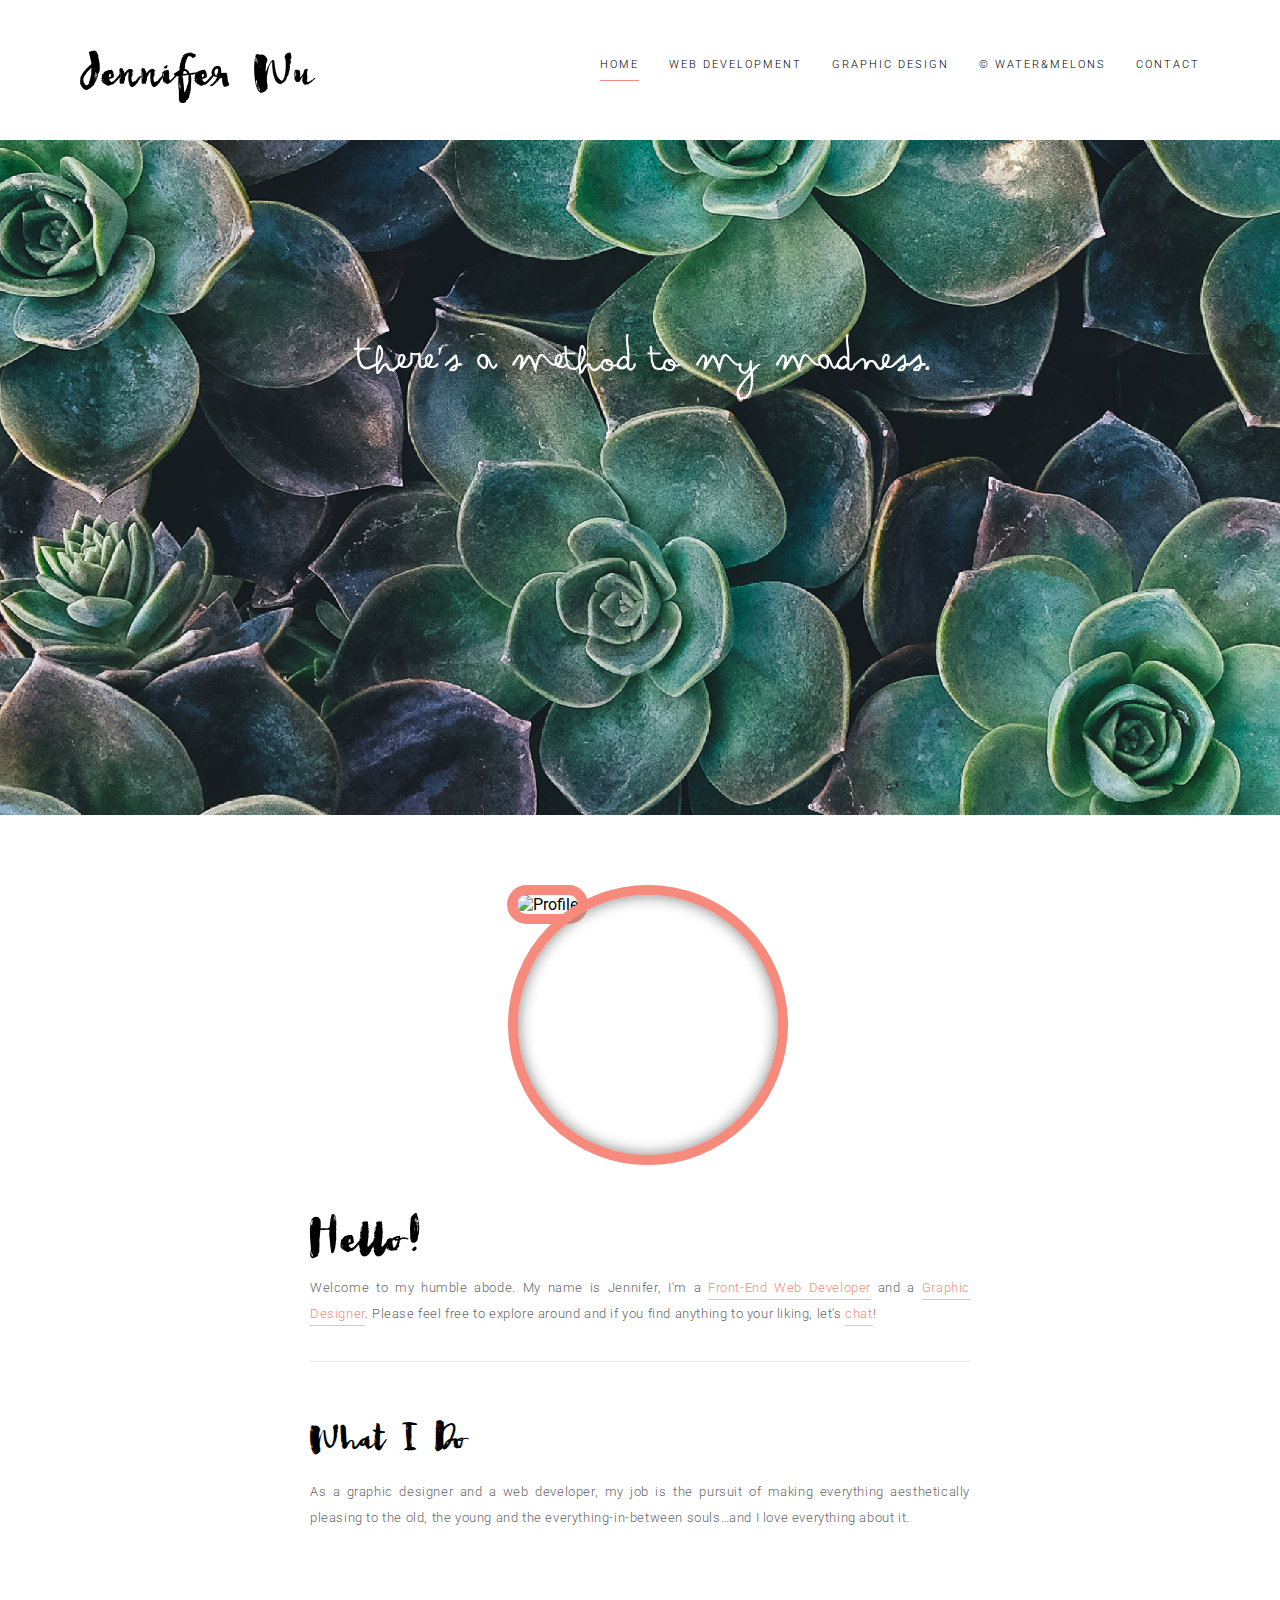
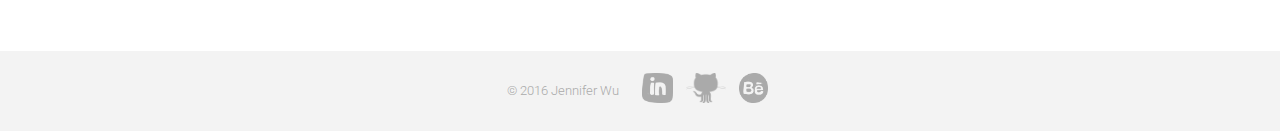
==== commit 34fdf608: "changed pictures" ====
--- a/index.html
+++ b/index.html
@@ -67,7 +67,7 @@
         <hr><br><br><br>
 
         <p class="logo" style="font-family:Snowberry Destroyed; font-size:45px; color:black;">What I Do</p>
-		<p>As a graphic designer and a web developer, my job is the pursuit of making everything aesthetically pleasing to the old, the young and the everything-in-between souls…and I absolutely love it.</p>
+		<p>As a graphic designer and a web developer, my job is the pursuit of making everything aesthetically pleasing to the old, the young and the everything-in-between souls…and I love everything about it.</p>
 
 
 		<!-- <p>Lorem ipsum dolor sit amet, consectetuer adipiscing elit. Aenean commodo ligula eget dolor. Aenean massa. Cum sociis natoque penatibus et magnis dis parturient montes, nascetur ridiculus mus. Donec quam felis, ultricies nec, pellentesque eu, pretium quis, sem. Nulla consequat massa <a href="menu.html" title="Menu">our menu</a>  quis enim. Donec pede justo, fringilla vel, aliquet nec, vulputate eget, arcu. In enim justo, rhoncus ut, imperdiet a, venenatis vitae, justo. Nullam dictum felis eu pede mollis pretium. Integer tincidunt. Cras dapibus.</p>
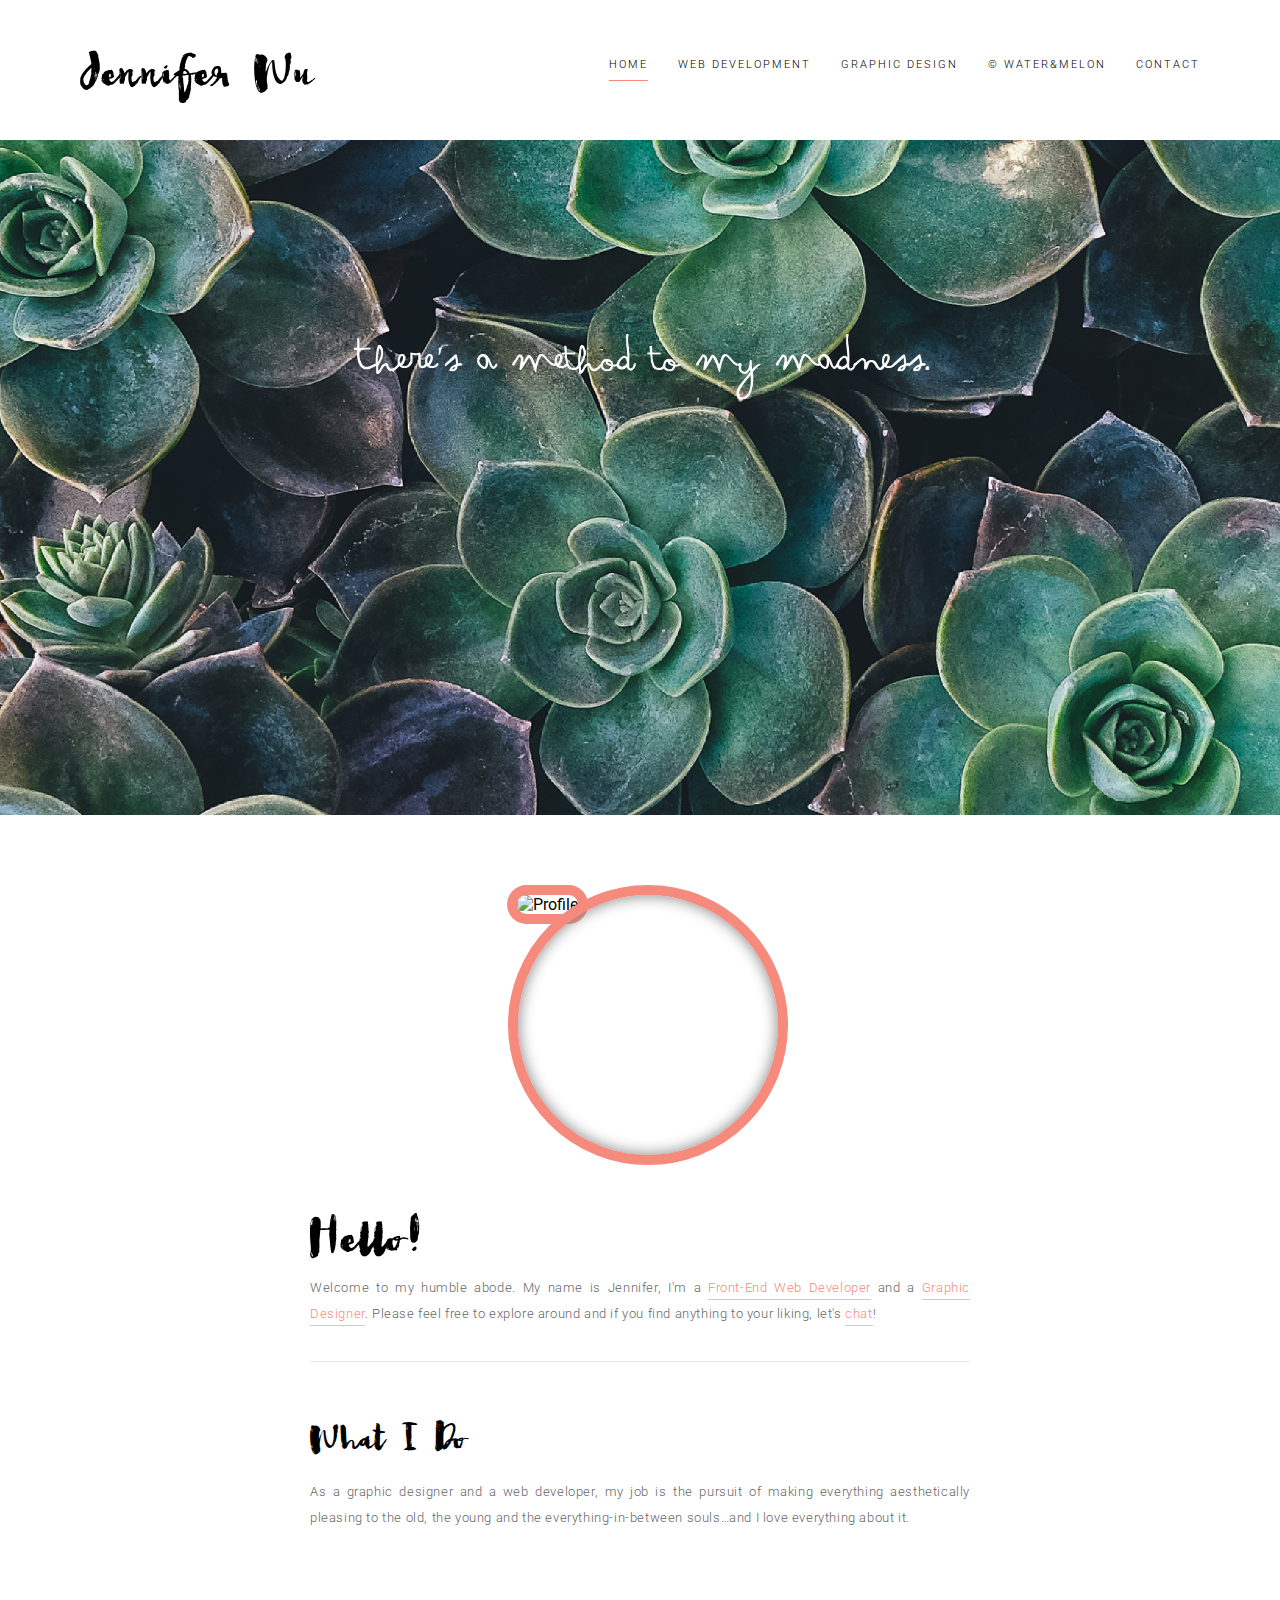
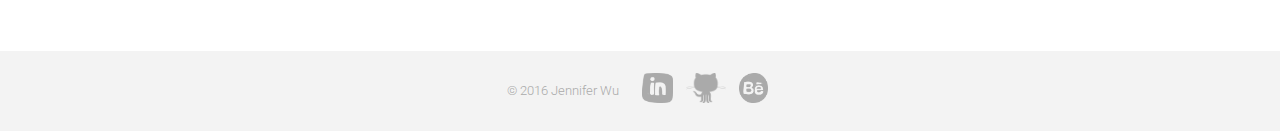
==== commit eeeb58c5: "fixed overflow in project info" ====
--- a/index.html
+++ b/index.html
@@ -12,9 +12,6 @@
 	<meta charset="utf-8">
 	<meta name="description" content="Jennifer Wu, my humble abode." />
 	<meta name="keywords" content="Jennifer, my humble abode.">
-	<meta name="author" content="Jennifer Wu">
-	<meta name="publisher" content="Jennifer Wu">
-	<meta name="geo.placename" content="T-town">
 	<meta name="geo.region" content="Los Angeles">
 
 	<!-- Viewport -->
@@ -46,7 +43,7 @@
 		        <li><a class="selected" href="index.html" title="Home">Home</a></li>
 		        <li><a href="webdev.html" title="WebDev">Web Development</a></li>
 				<li><a href="gdesign.html" title="GDesign">Graphic Design</a></li>
-		        <li><a href="waternmelon.html" title="Gallery">&copy; Water&Melons</a></li>
+		        <li><a href="waternmelon.html" title="Gallery">&copy; Water&Melon</a></li>
 		        <li><a href="contact.html" title="Contact">Contact</a></li>
 		      </ul>
 		    </nav>
